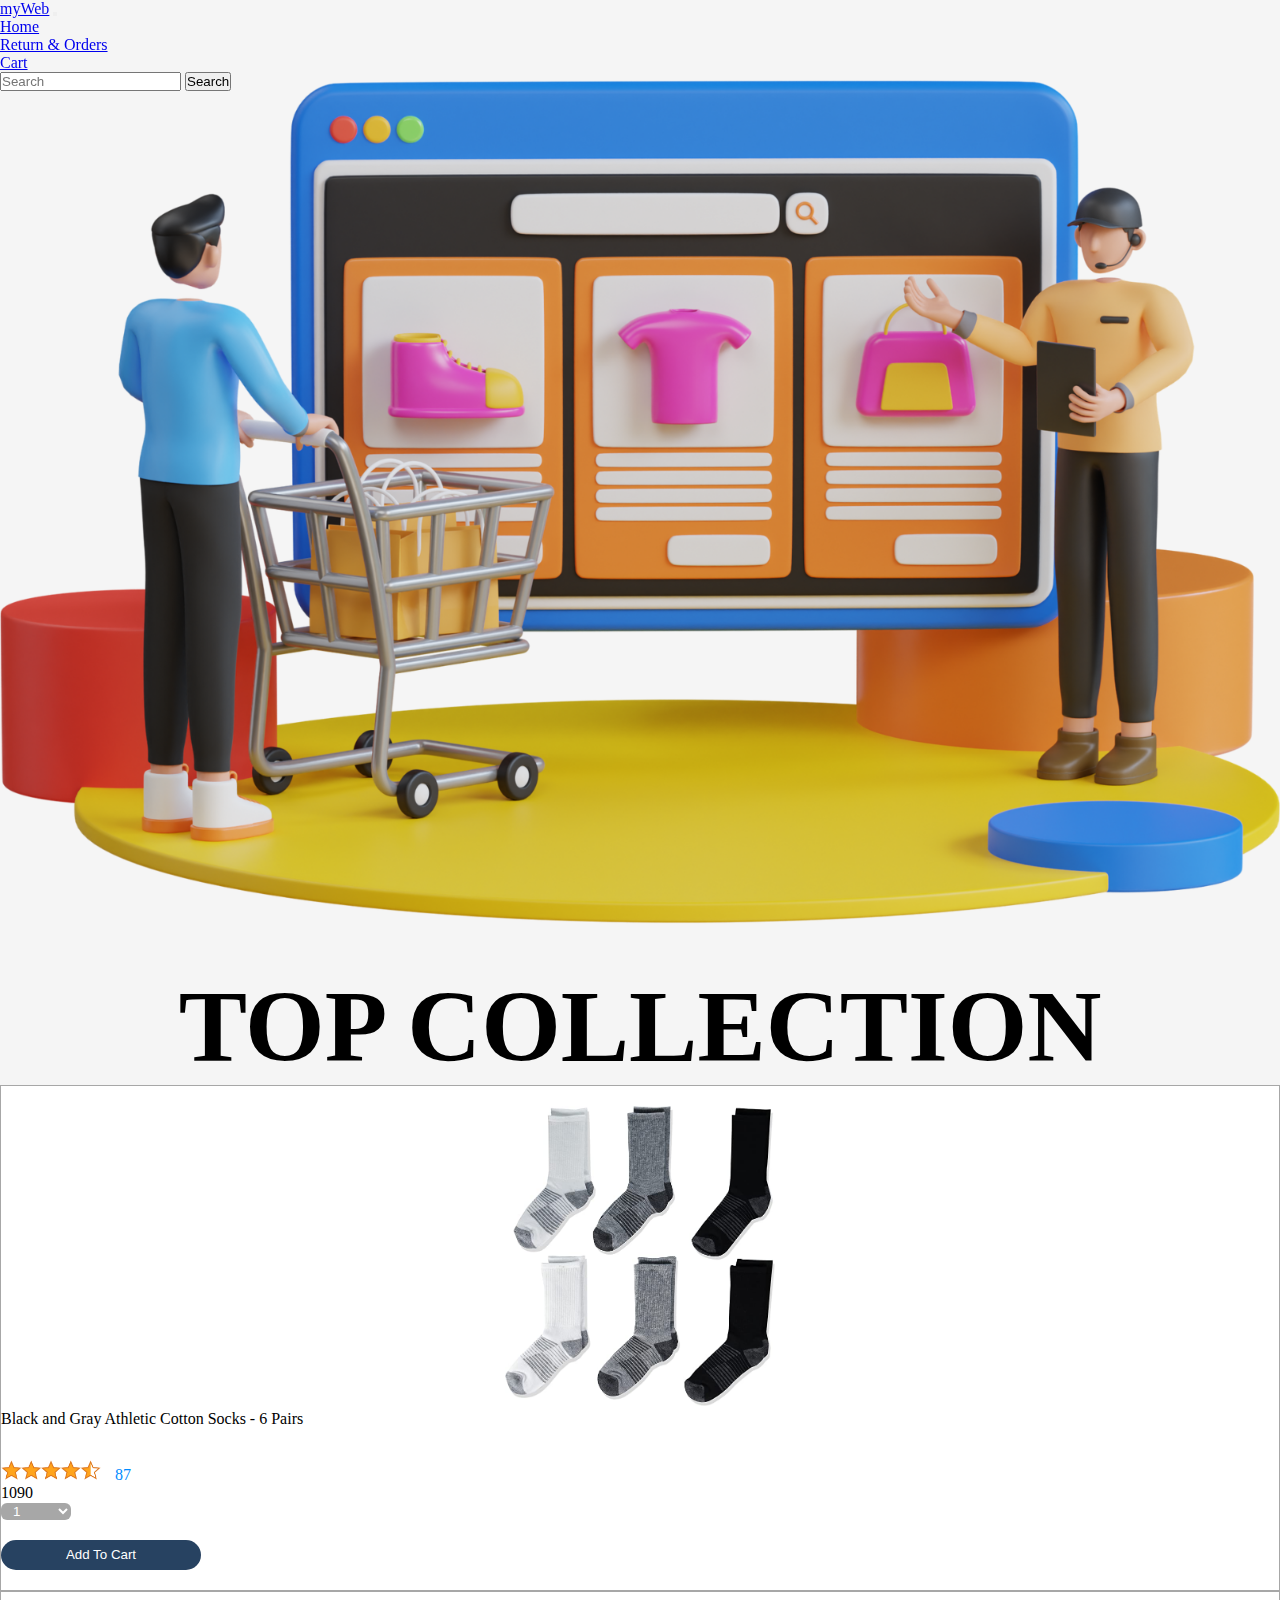
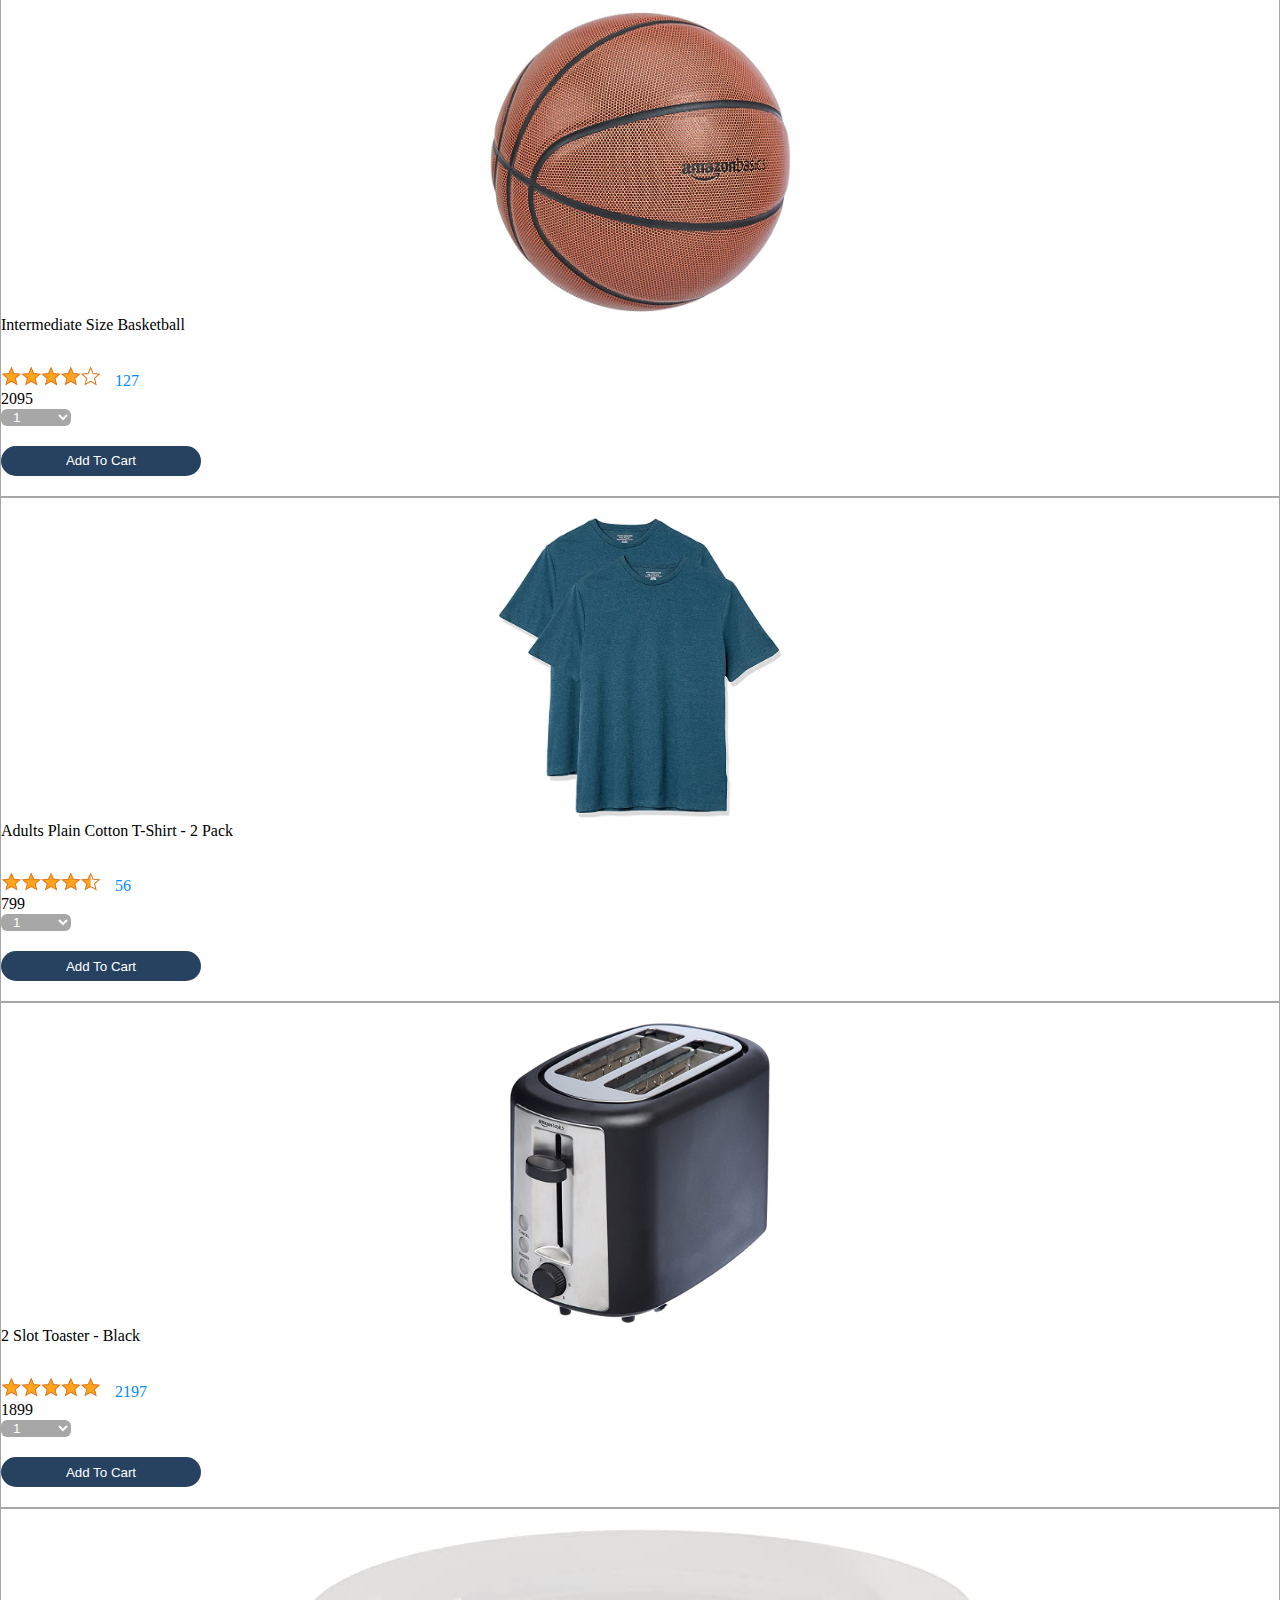
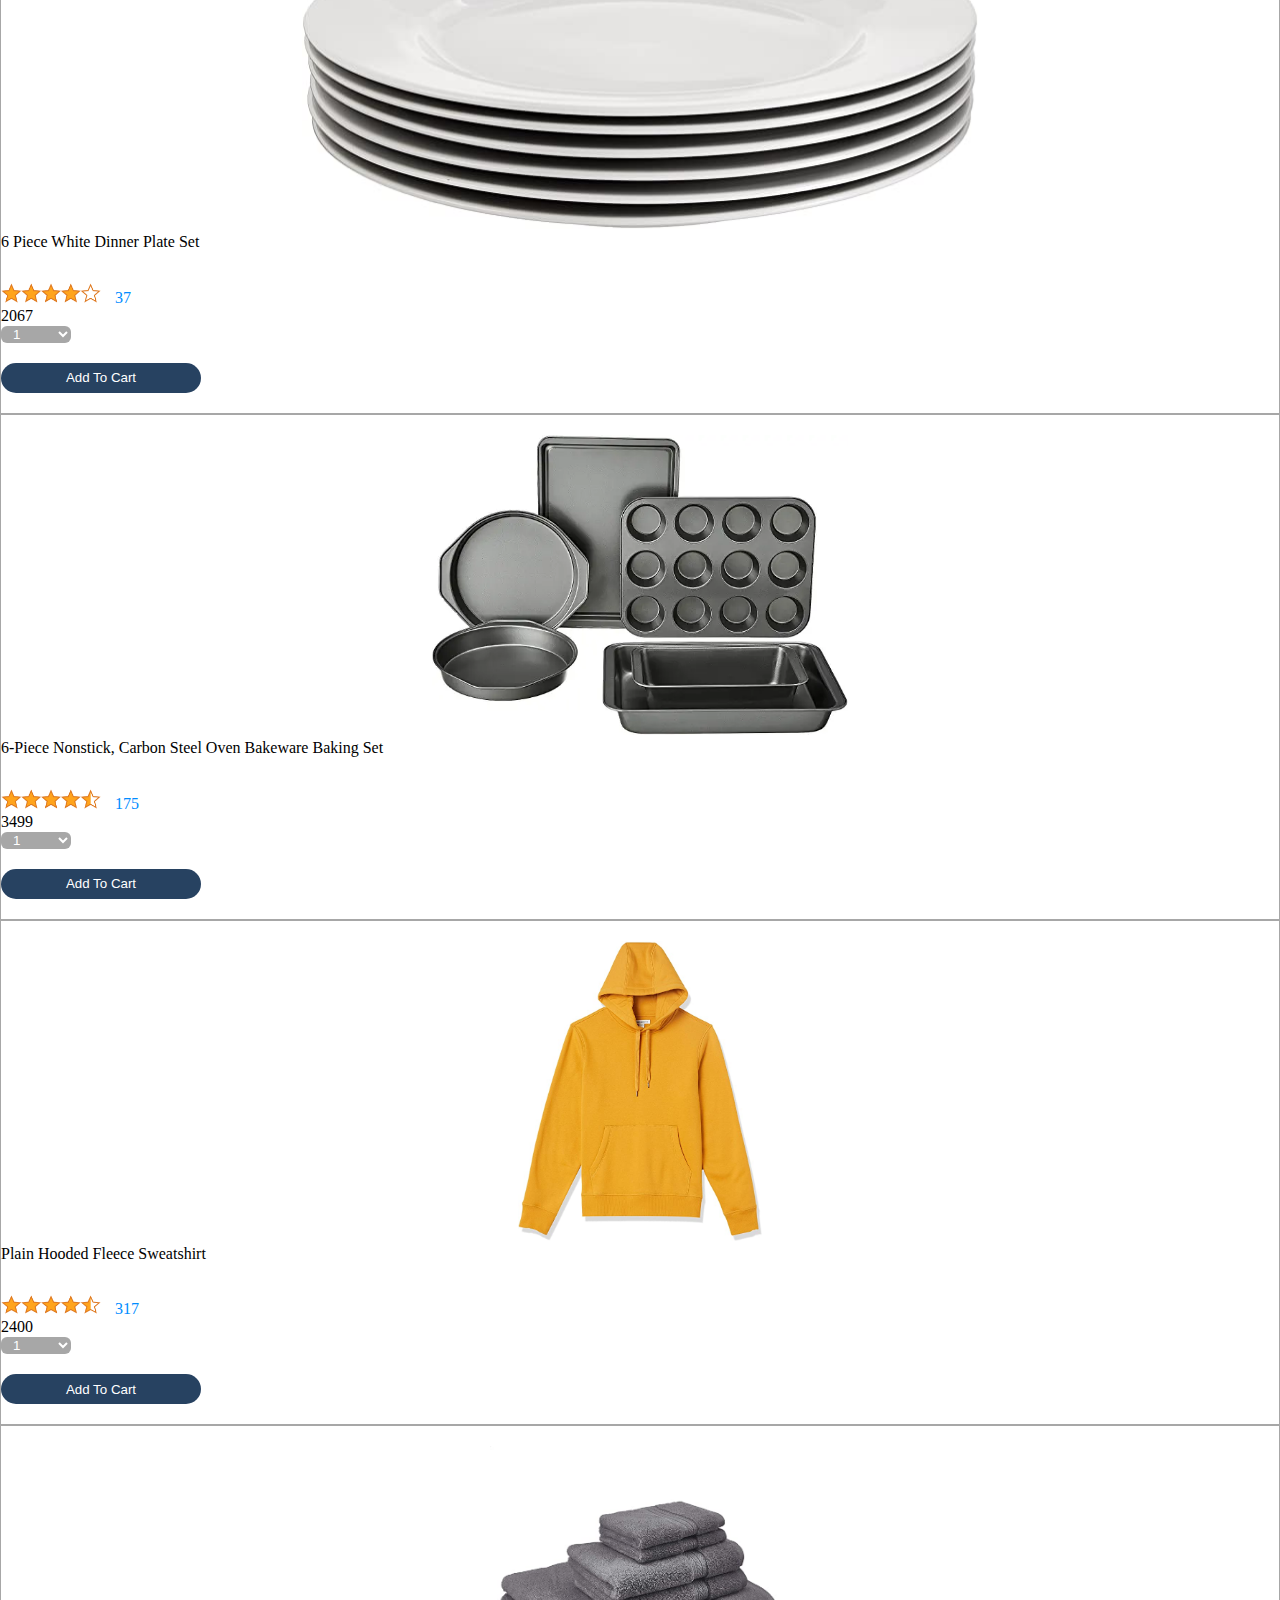
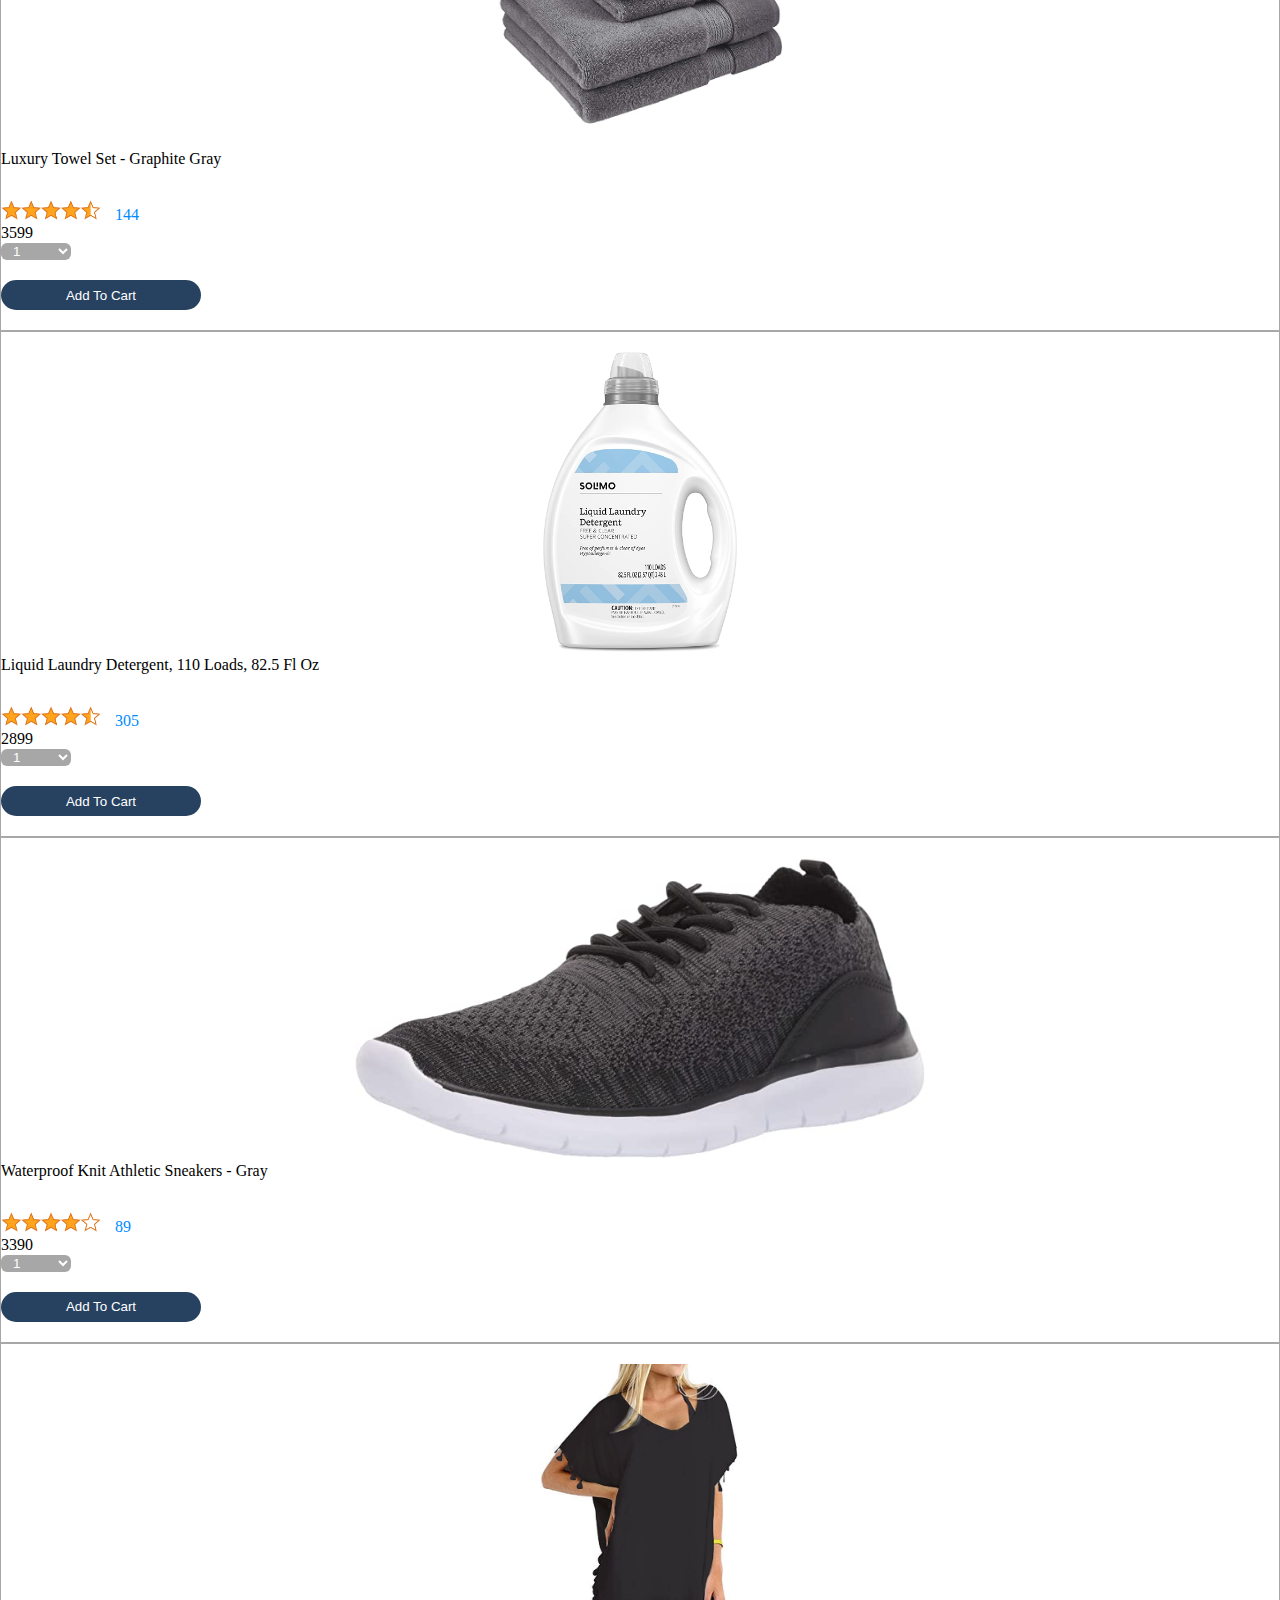
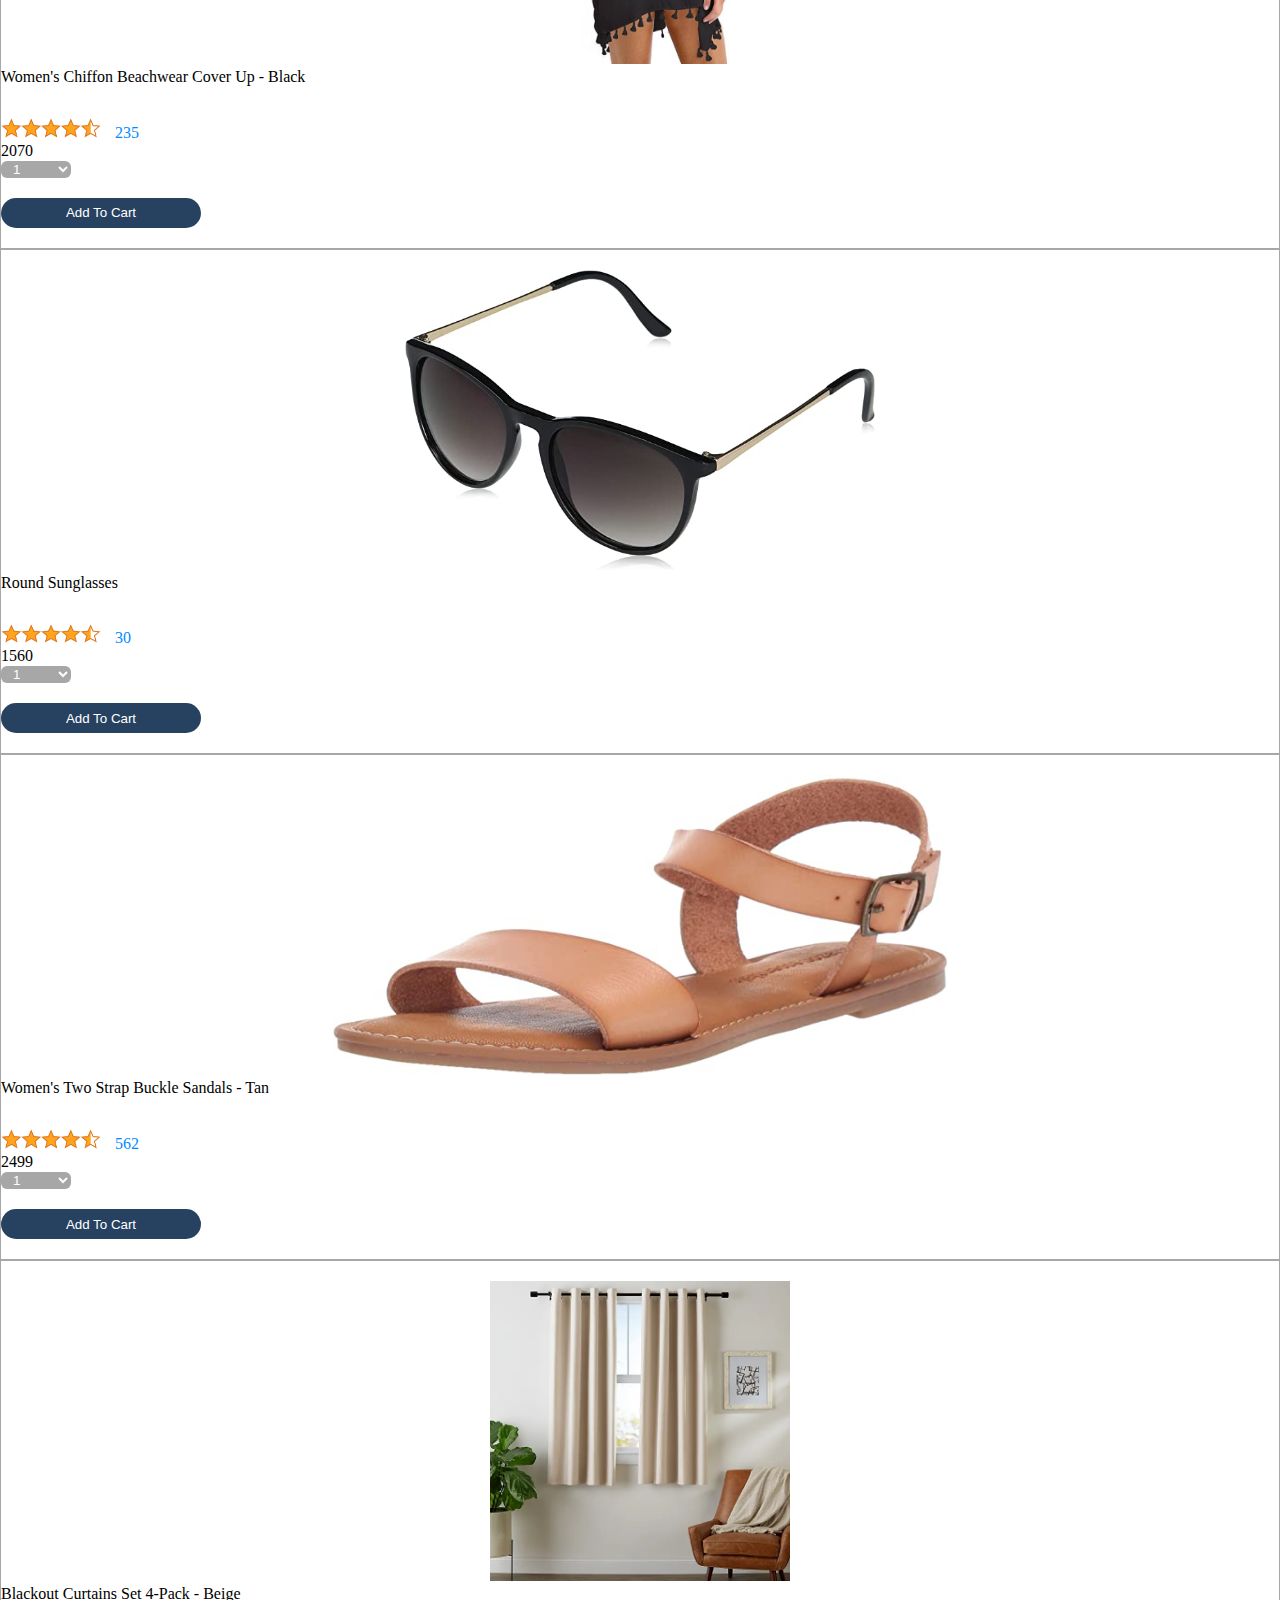
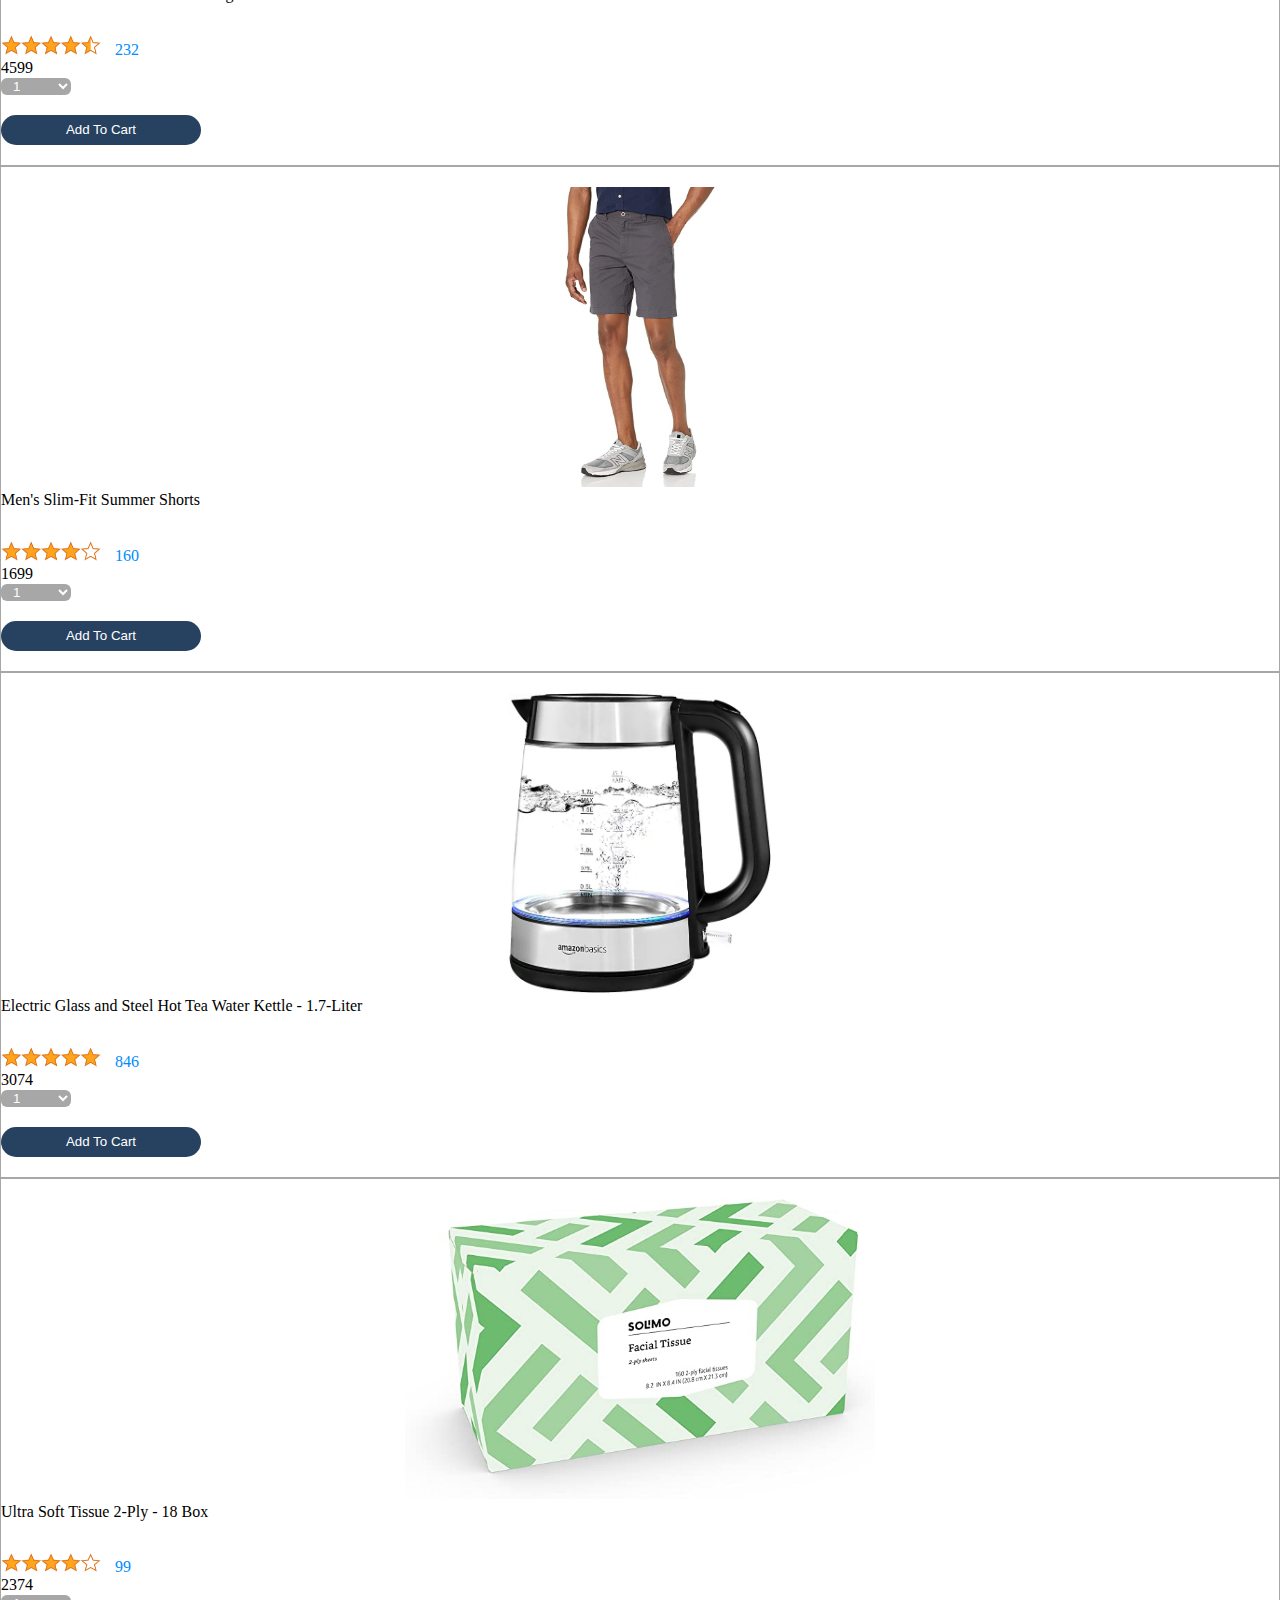
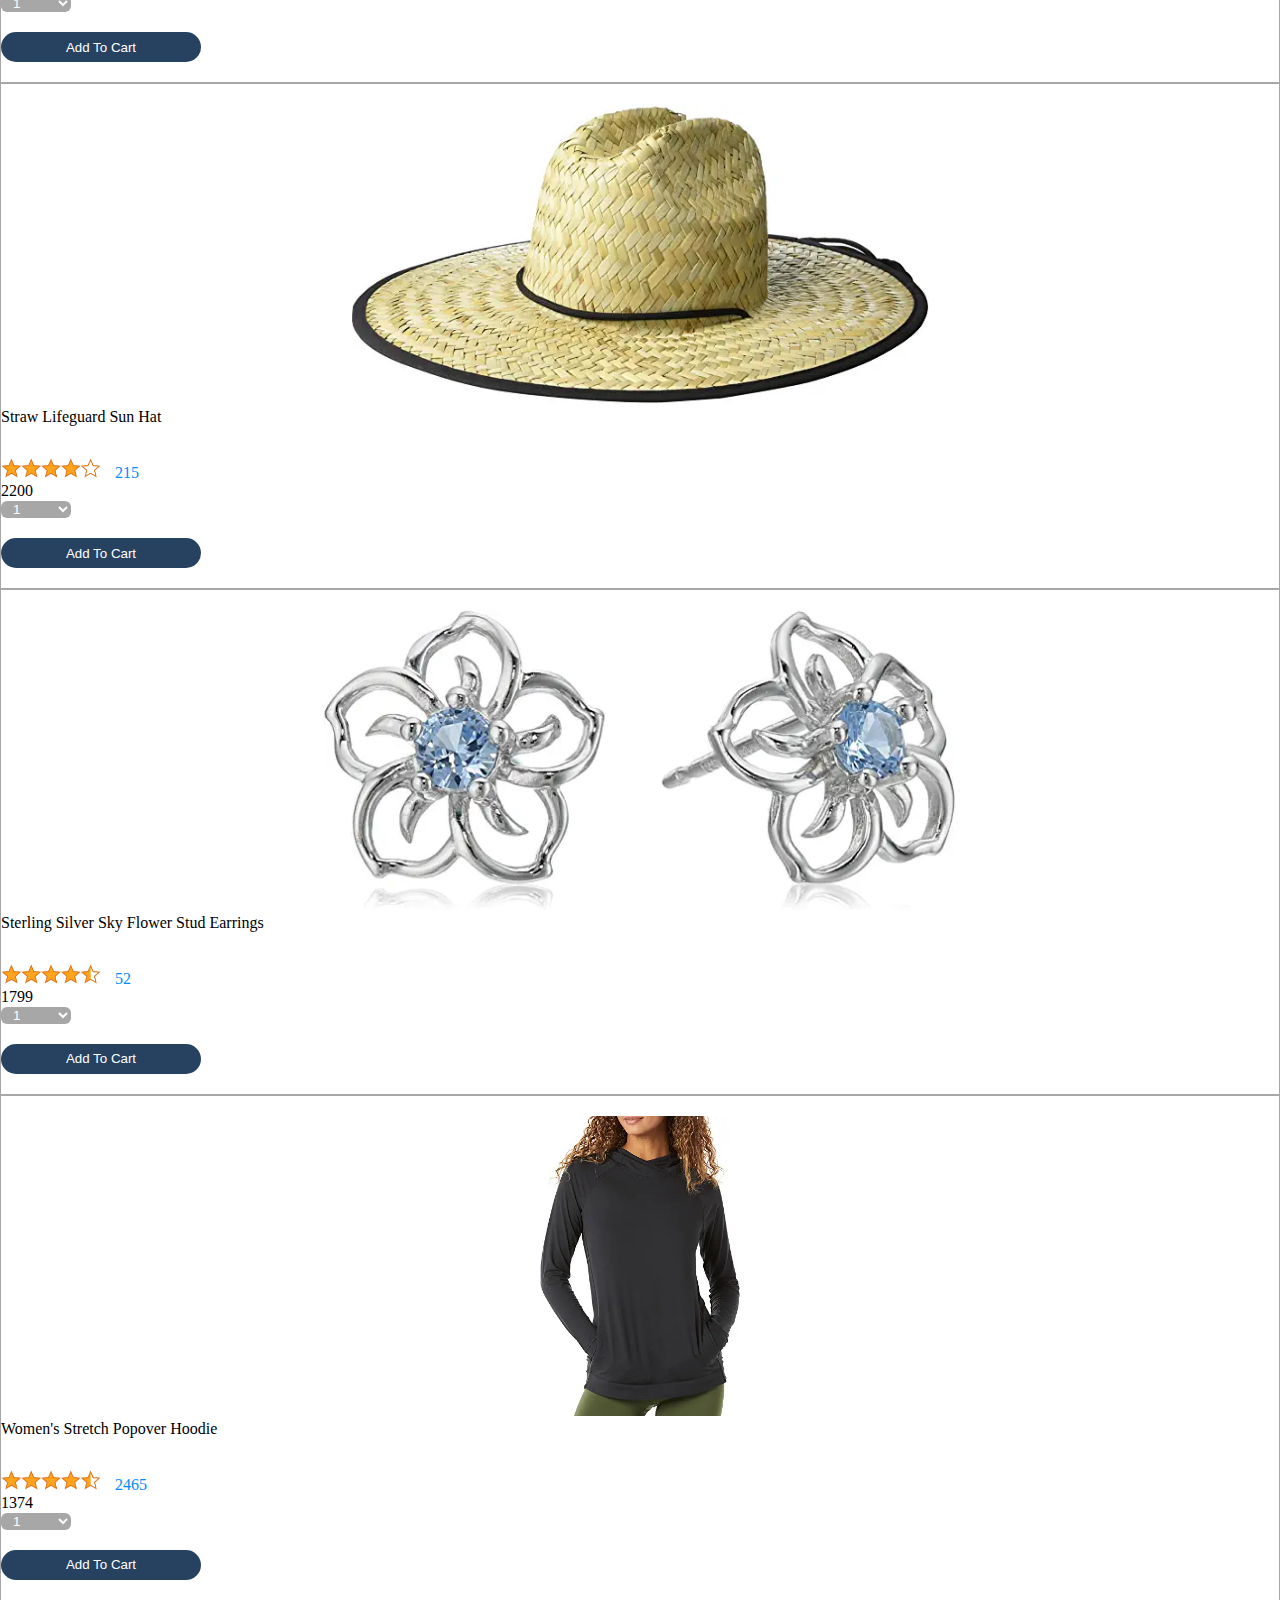
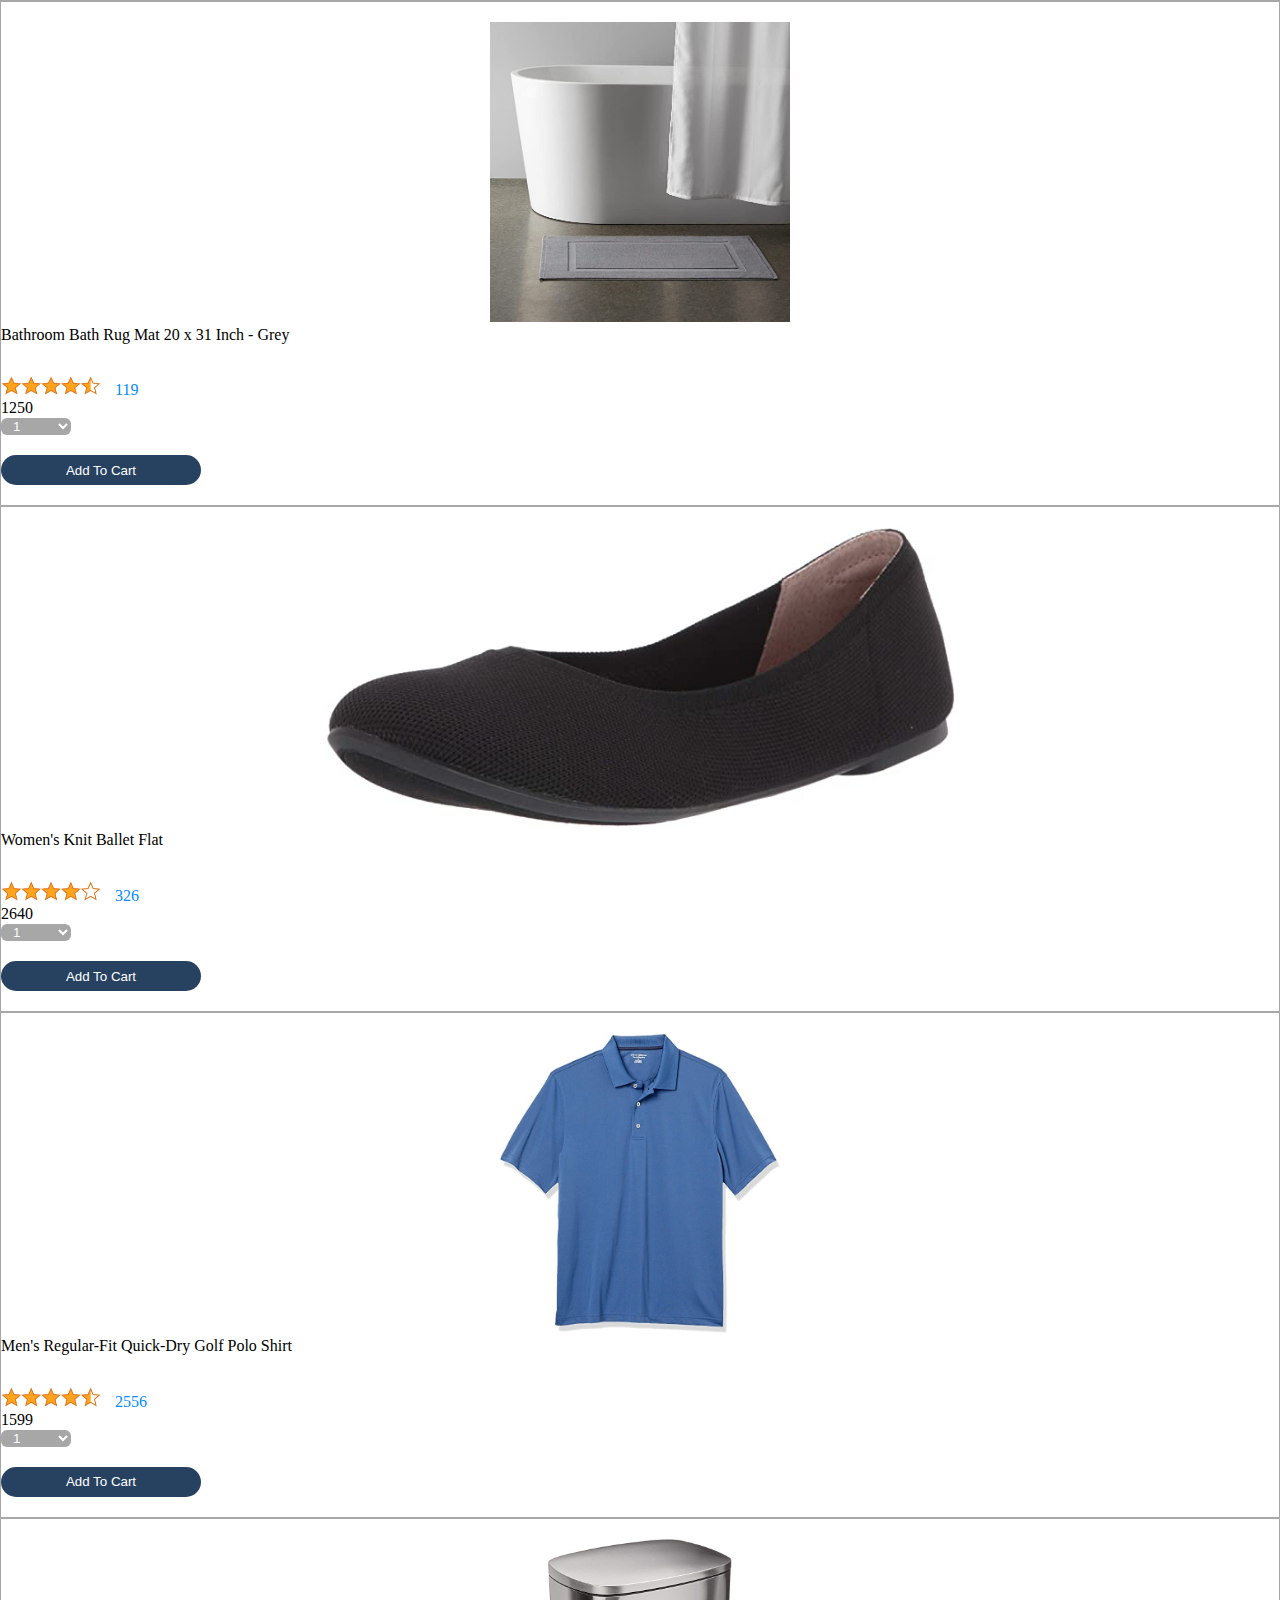
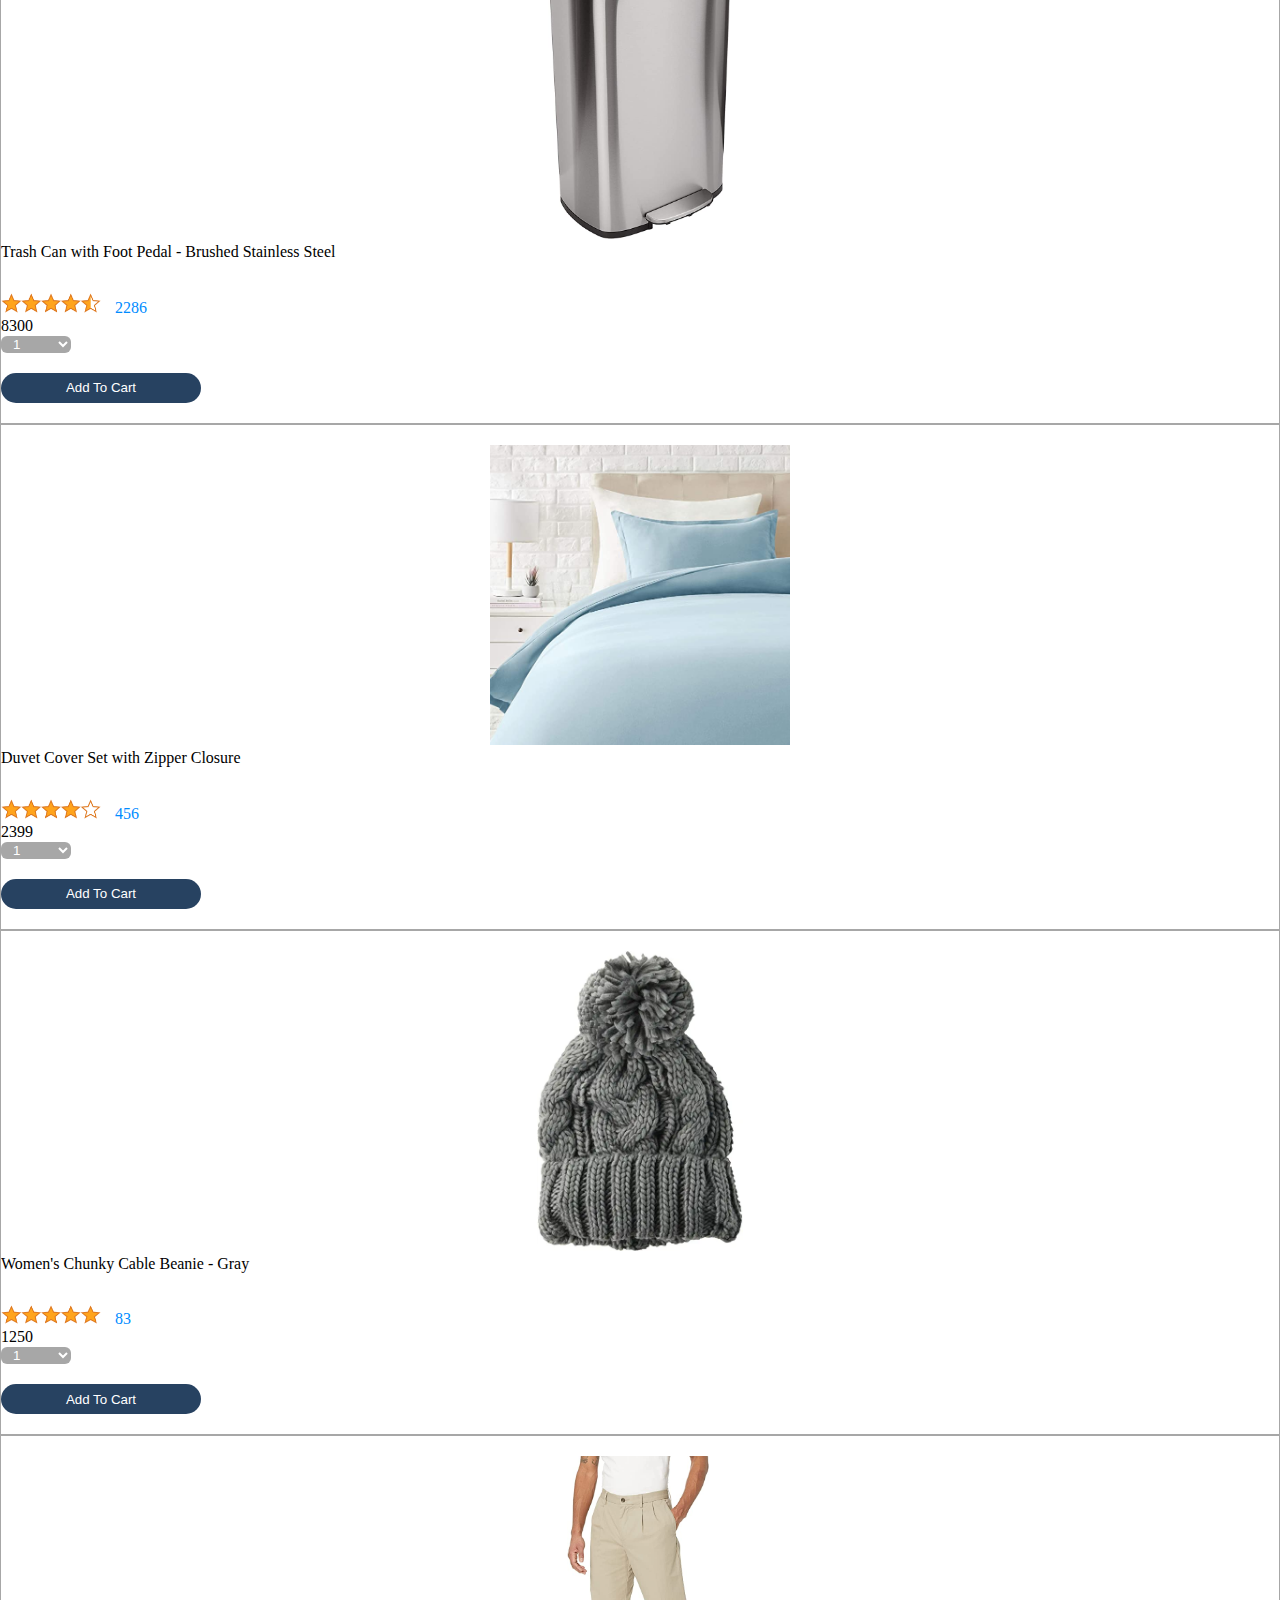
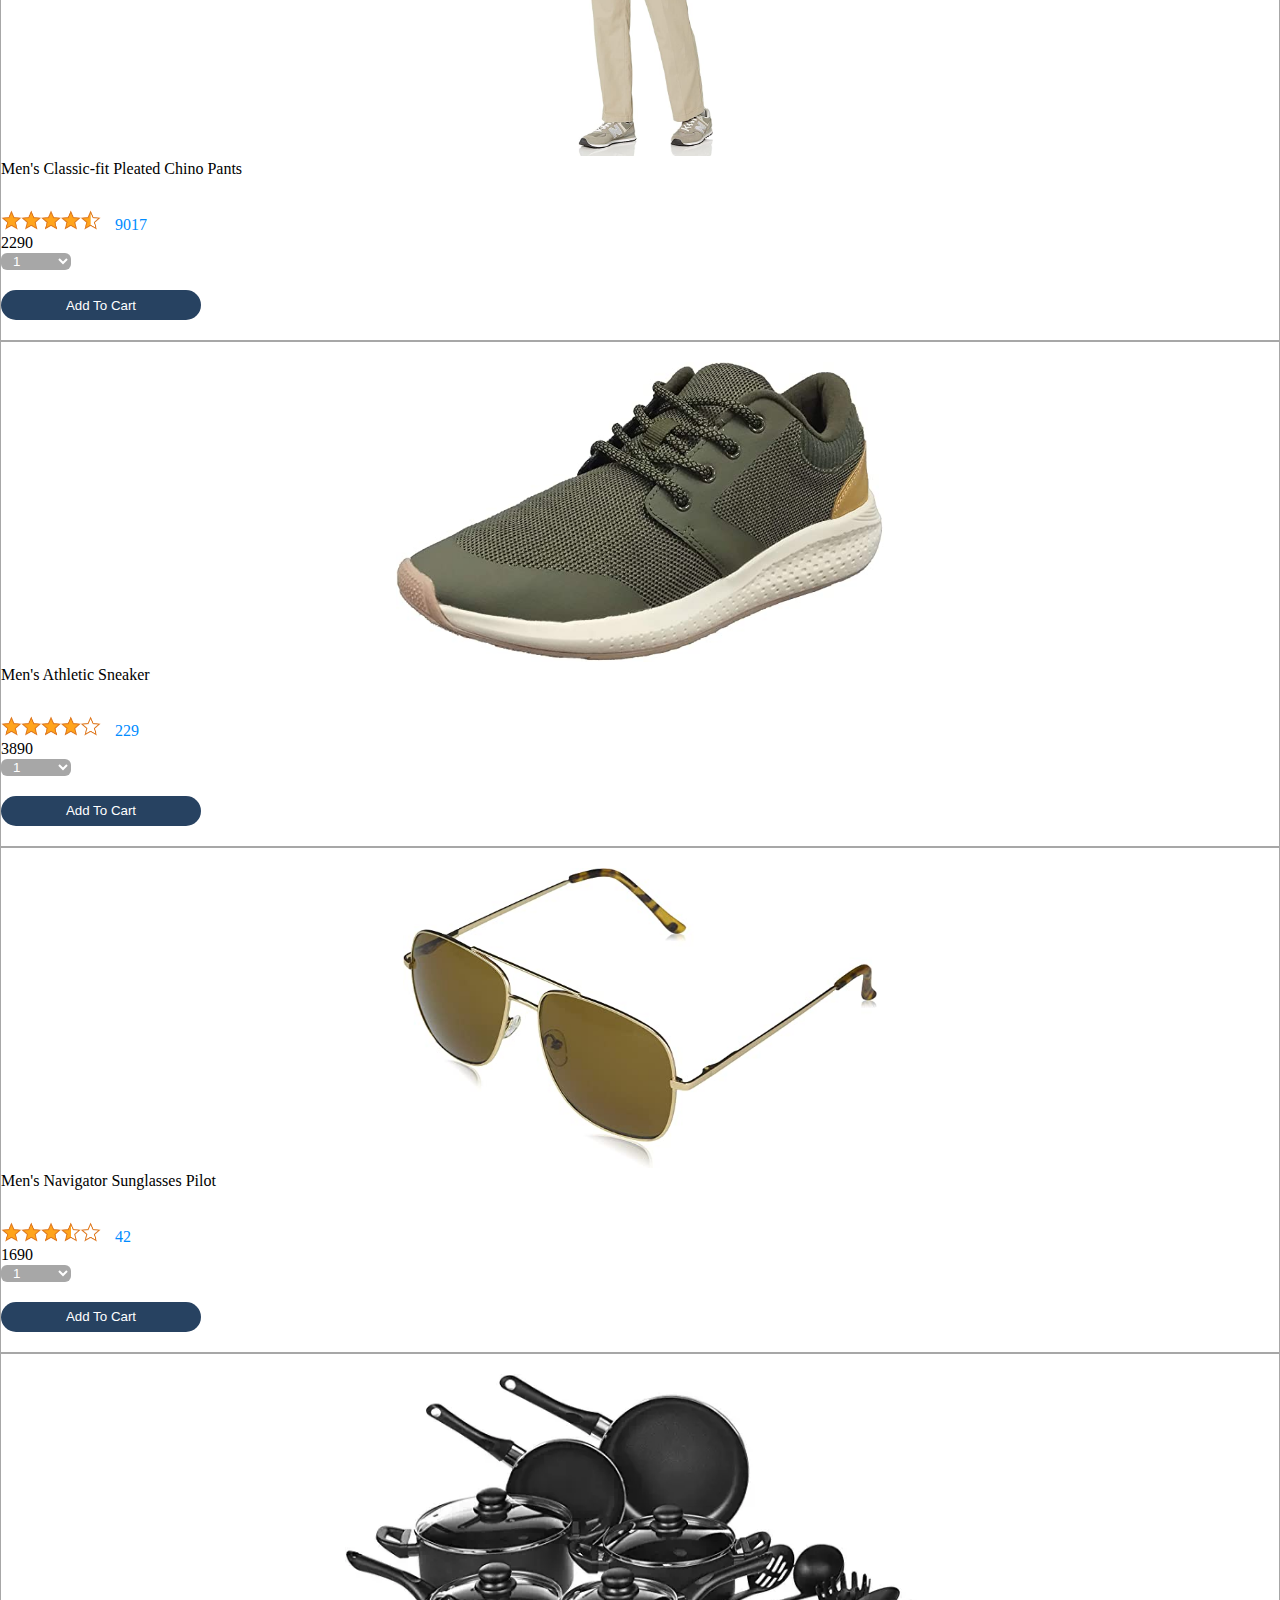
==== index.html @ 3dcbf1ad "Add the starting files" ====
<!DOCTYPE html>
<html lang="en">
  <head>
    <meta charset="UTF-8" />
    <meta name="viewport" content="width=device-width, initial-scale=1.0" />
    <title>myWeb.com</title>
    <link
      href="https://cdn.jsdelivr.net/npm/bootstrap@5.3.2/dist/css/bootstrap.min.css"
      rel="stylesheet"
      integrity="sha384-T3c6CoIi6uLrA9TneNEoa7RxnatzjcDSCmG1MXxSR1GAsXEV/Dwwykc2MPK8M2HN"
      crossorigin="anonymous"
    />
    <link rel="stylesheet" href="main/css/main.css" />
    <link rel="stylesheet" href="main/css/index.css" />
  </head>
  <body>
    <div>
      <nav class="navbar navbar-expand-lg navbar-light bg-light">
        <div class="container-fluid">
          <a class="navbar-brand" href="#">myWeb</a>
          <button
            class="navbar-toggler"
            type="button"
            data-bs-toggle="collapse"
            data-bs-target="#navbarTogglerDemo02"
            aria-controls="navbarTogglerDemo02"
            aria-expanded="false"
            aria-label="Toggle navigation"
          >
            <span class="navbar-toggler-icon"></span>
          </button>
          <div class="collapse navbar-collapse" id="navbarTogglerDemo02">
            <ul class="navbar-nav me-auto mb-2 mb-lg-0">
              <li class="nav-item">
                <a class="nav-link active" aria-current="page" href="#">Home</a>
              </li>
              <li class="nav-item">
                <a class="nav-link" href="#">Return & Orders</a>
              </li>
              <li class="nav-item">
                <a class="nav-link" href="#">Cart</a>
              </li>
            </ul>
            <form class="d-flex">
              <input
                class="form-control me-2"
                type="search"
                placeholder="Search"
                aria-label="Search"
              />
              <button class="btn btn-outline-success" type="submit">
                Search
              </button>
            </form>
          </div>
        </div>
      </nav>
      <main>
        <div class="container banner-img">
          <img src="/images/banner.png" width="100%" style="margin-top: 70px" />
        </div>
        <div class="container top-collection">
          <h1 class="top-collection-title">TOP COLLECTION</h1>
        </div>
        <div class="container-fluid products-main-container">
          <div class="row d-flex justify-content-center js-product-row">
            <!-- product-container -->
          </div>
        </div>
      </main>
    </div>
    <script
      src="https://cdn.jsdelivr.net/npm/bootstrap@5.3.2/dist/js/bootstrap.bundle.min.js"
      integrity="sha384-C6RzsynM9kWDrMNeT87bh95OGNyZPhcTNXj1NW7RuBCsyN/o0jlpcV8Qyq46cDfL"
      crossorigin="anonymous"
    ></script>
    <script type="module" src="main/javascript/index.js"></script>
  </body>
</html>
---- main/css/main.css ----
* {
  padding: 0;
  margin: 0;
  box-sizing: border-box;
}
body {
  background-color: whitesmoke;
  color: black;
}
.top-collection-title {
  margin-top: 30px;
  text-align: center;
  font-size: 8vw;
  text-wrap: nowrap;
}
.navbar {
  width: 100%;
  position: fixed;
}
---- main/css/index.css ----
.products-main-container {
  background-color: white;
  color: black;
}
.product-container {
  padding-top: 20px;
  border: solid;
  border-width: 1px;
  border-color: rgb(167, 167, 167);
}
.product-img {
  text-align: center;
}
.product-img img {
  width: 90%;
  height: 300px;
  object-fit: contain;
  border-radius: 5px;
}
.product-description {
  height: 50px;
}
.product-description p {
  width: auto;
  display: -webkit-box;
  -webkit-line-clamp: 2;
  -webkit-box-orient: vertical;
  overflow: hidden;
}
.product-rating-stars,
.product-rating p {
  display: inline-block;
}
.product-rating p {
  cursor: pointer;
  color: rgb(0, 140, 255);
  margin-left: 10px;
}
.product-rating p:hover {
  text-decoration: underline;
  color: brown;
}
.product-rating img {
  width: 100px;
}
.product-input select {
  border: none;
  width: 70px;
  border-radius: 6px;
  padding: 0 8px;
  margin-bottom: 20px;
  background-color: rgb(167, 167, 167);
  color: white;
  outline: none;
}
.add-to-cart-btn button {
  width: 200px;
  border: none;
  height: 30px;
  border-radius: 15px;
  background-color: rgba(0, 32, 68, 0.849);
  margin-bottom: 20px;
  color: white;
}
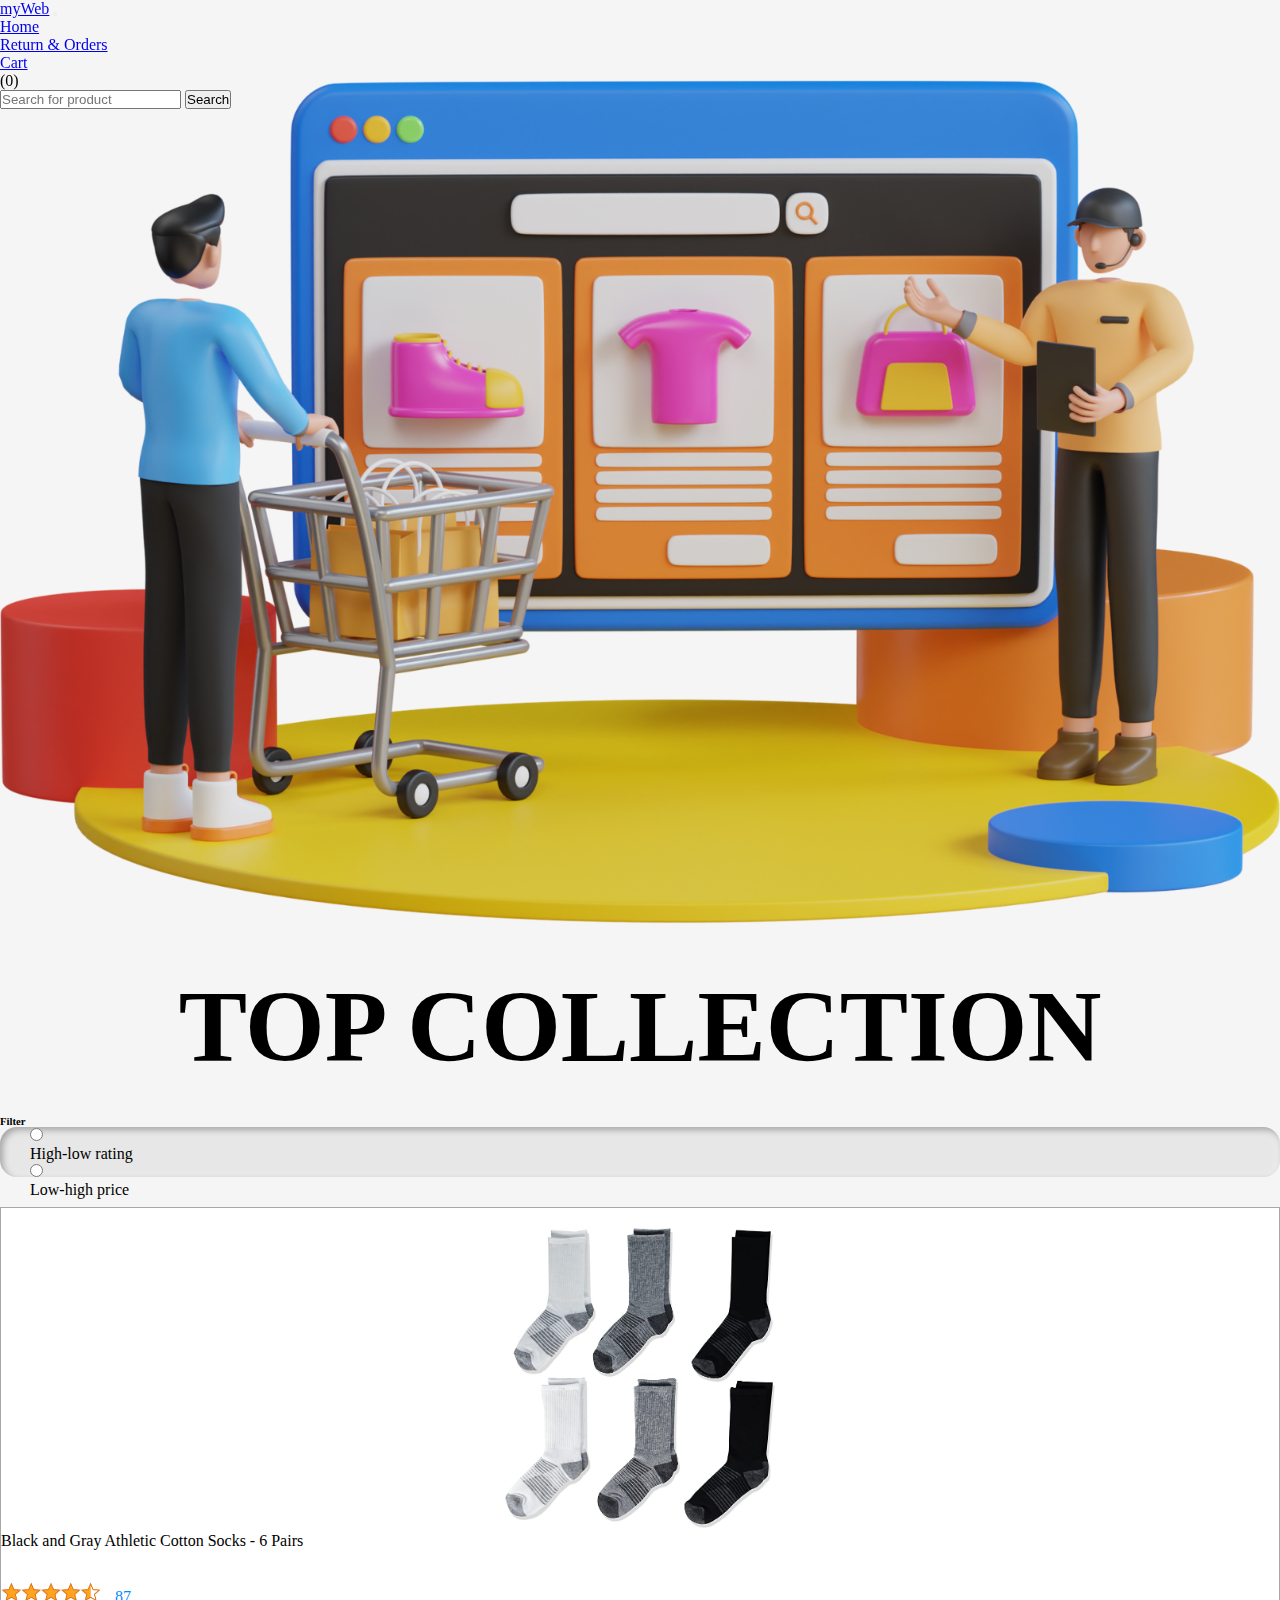
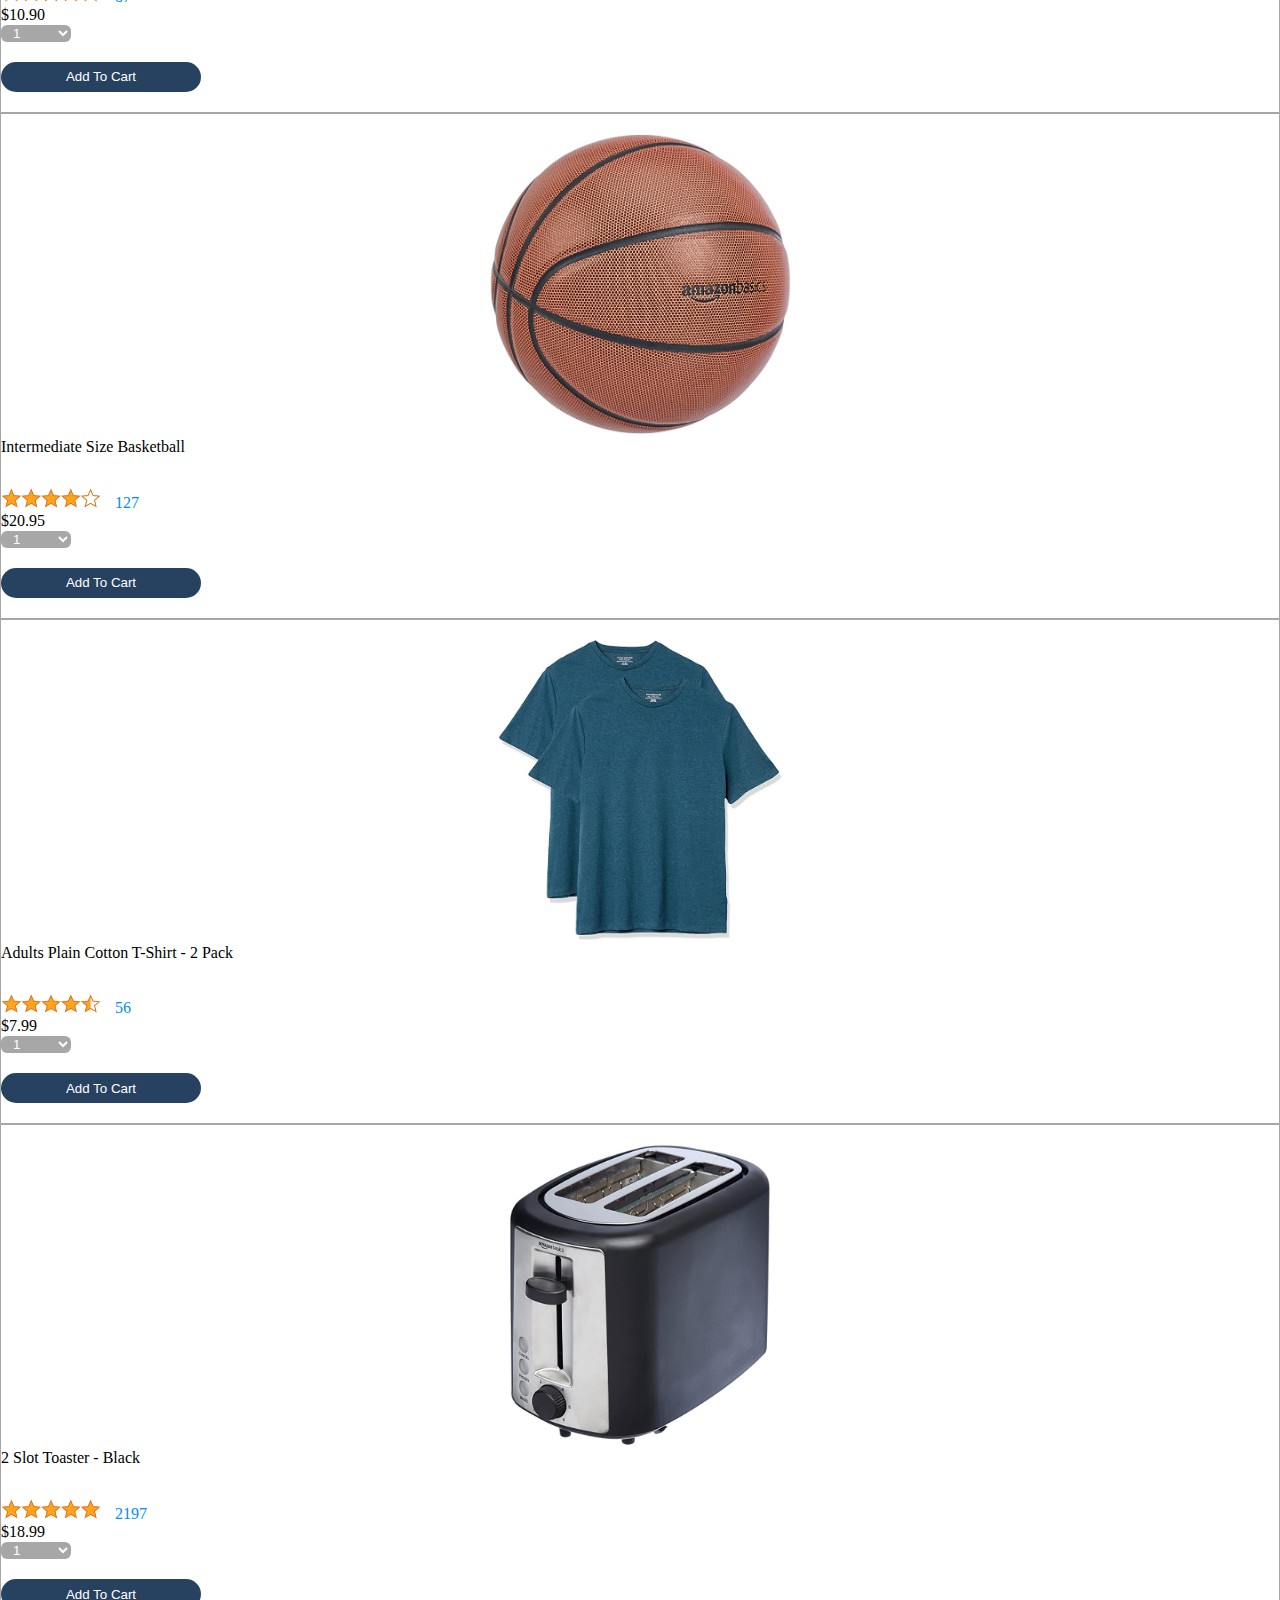
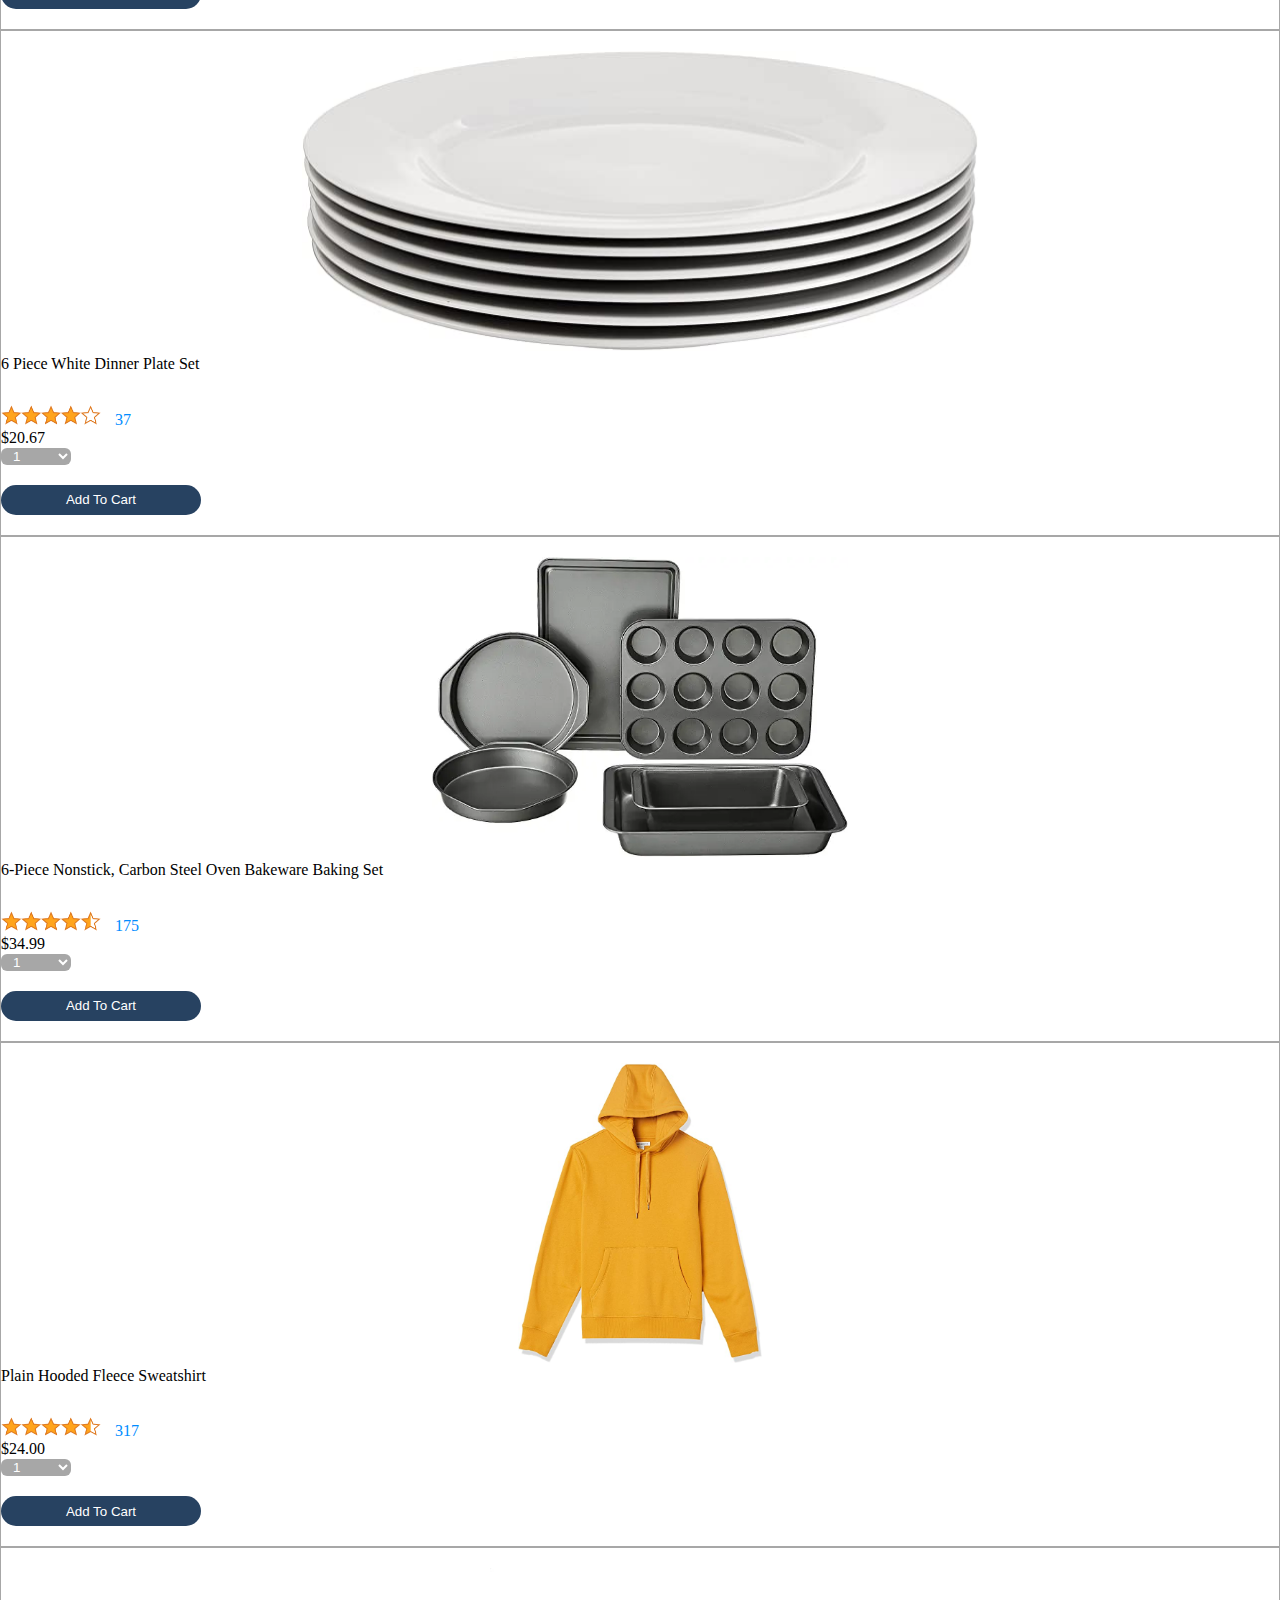
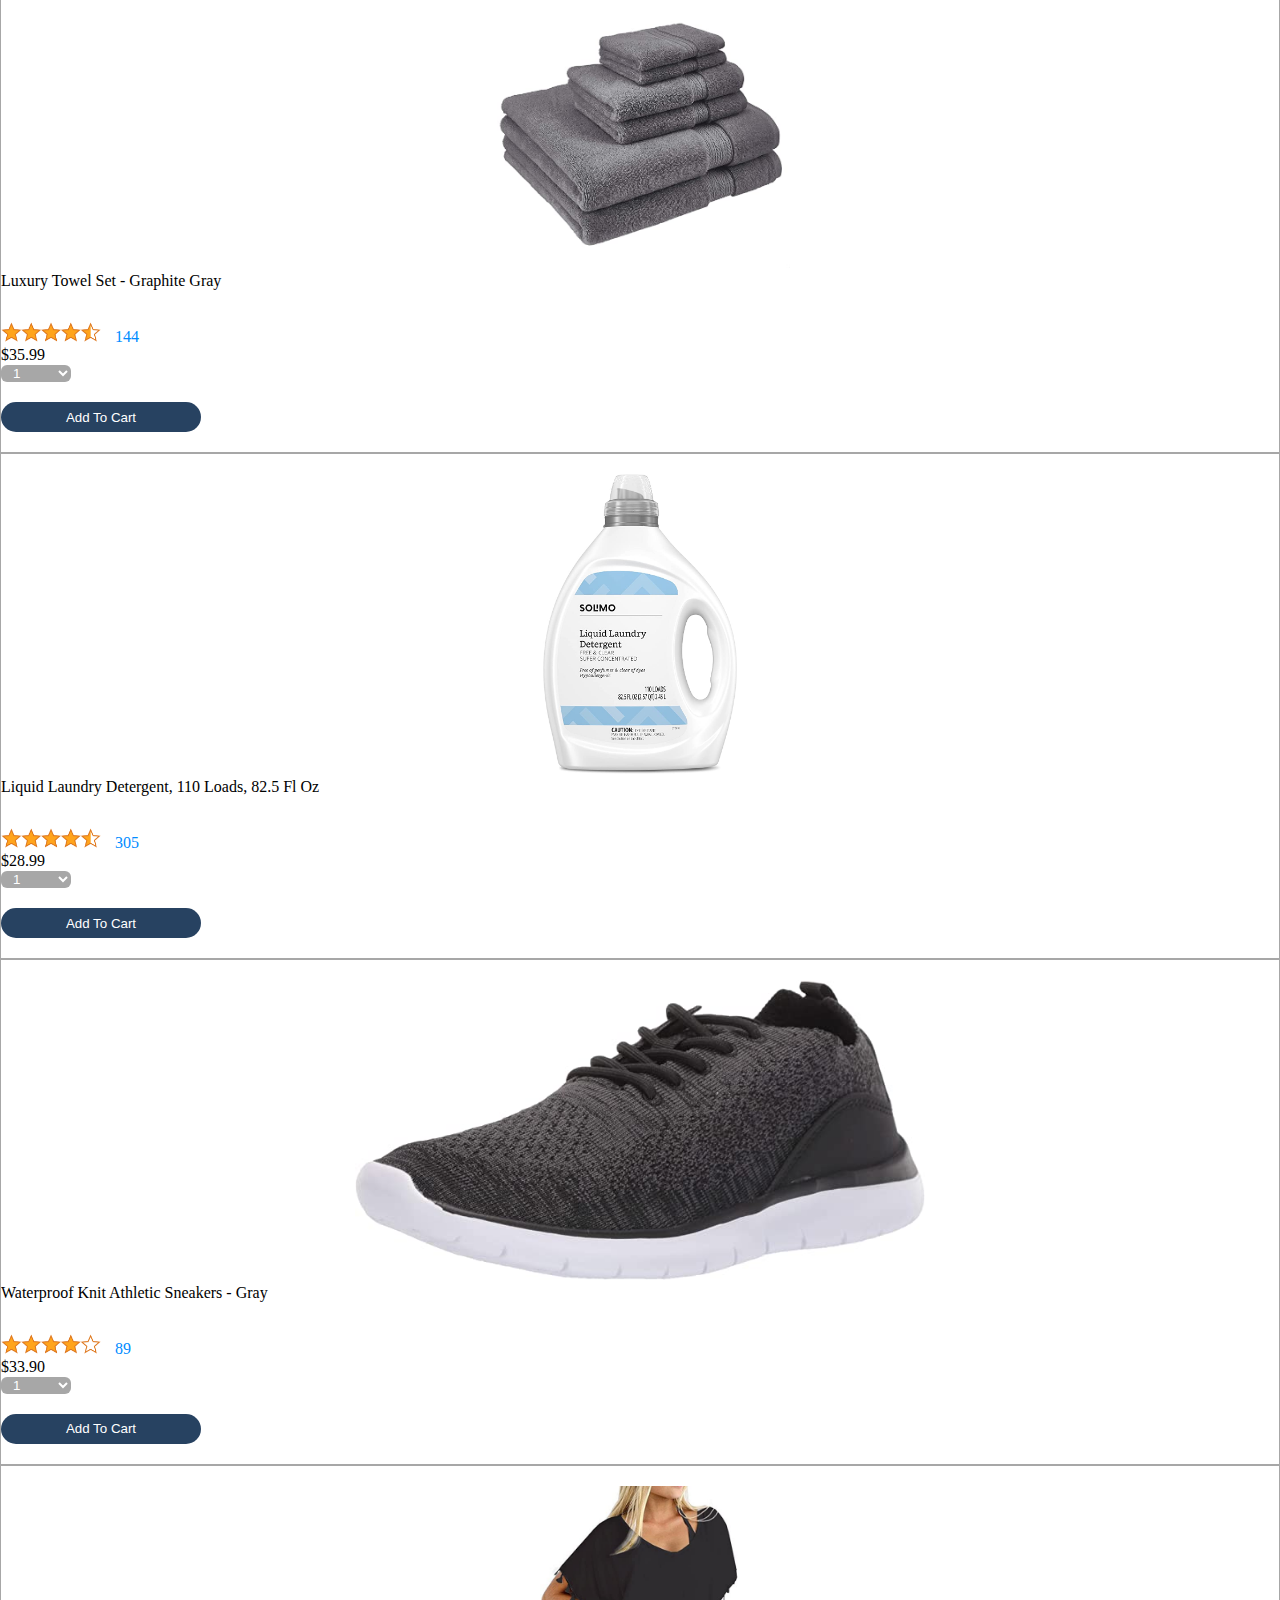
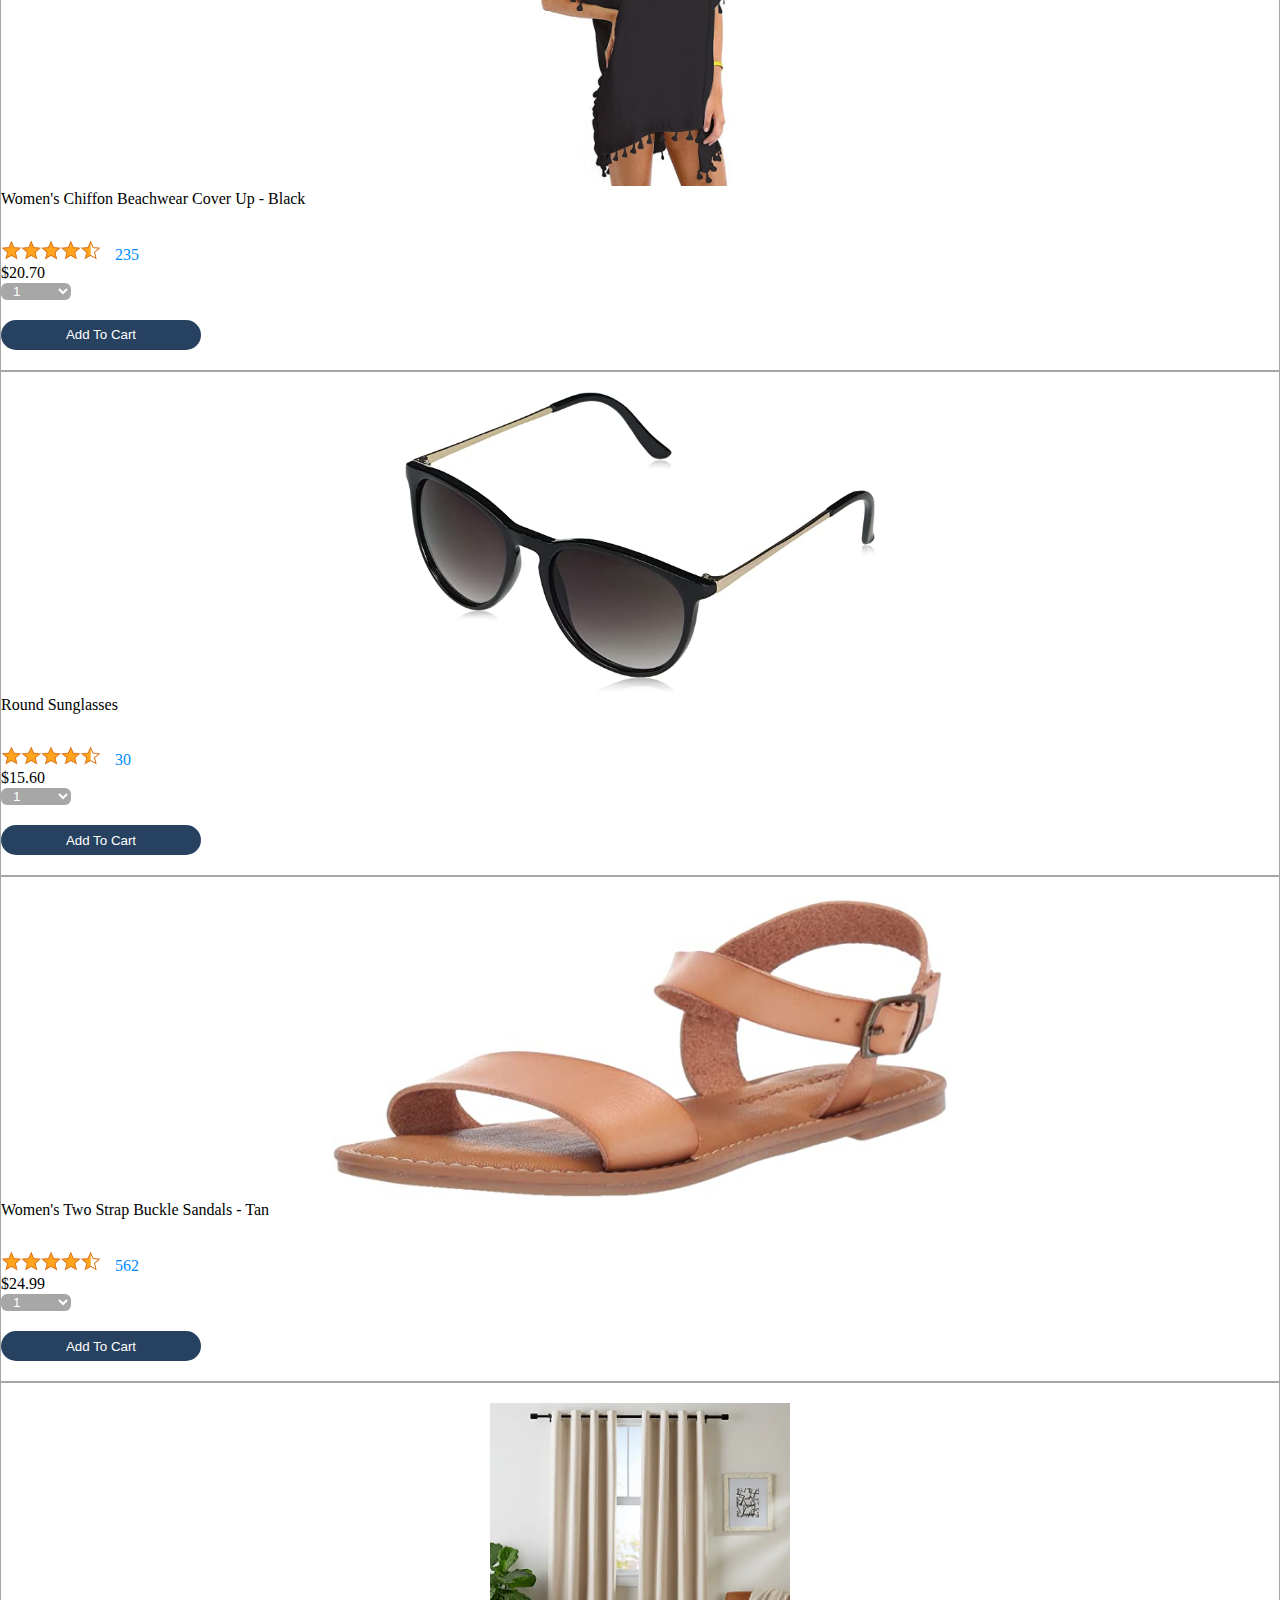
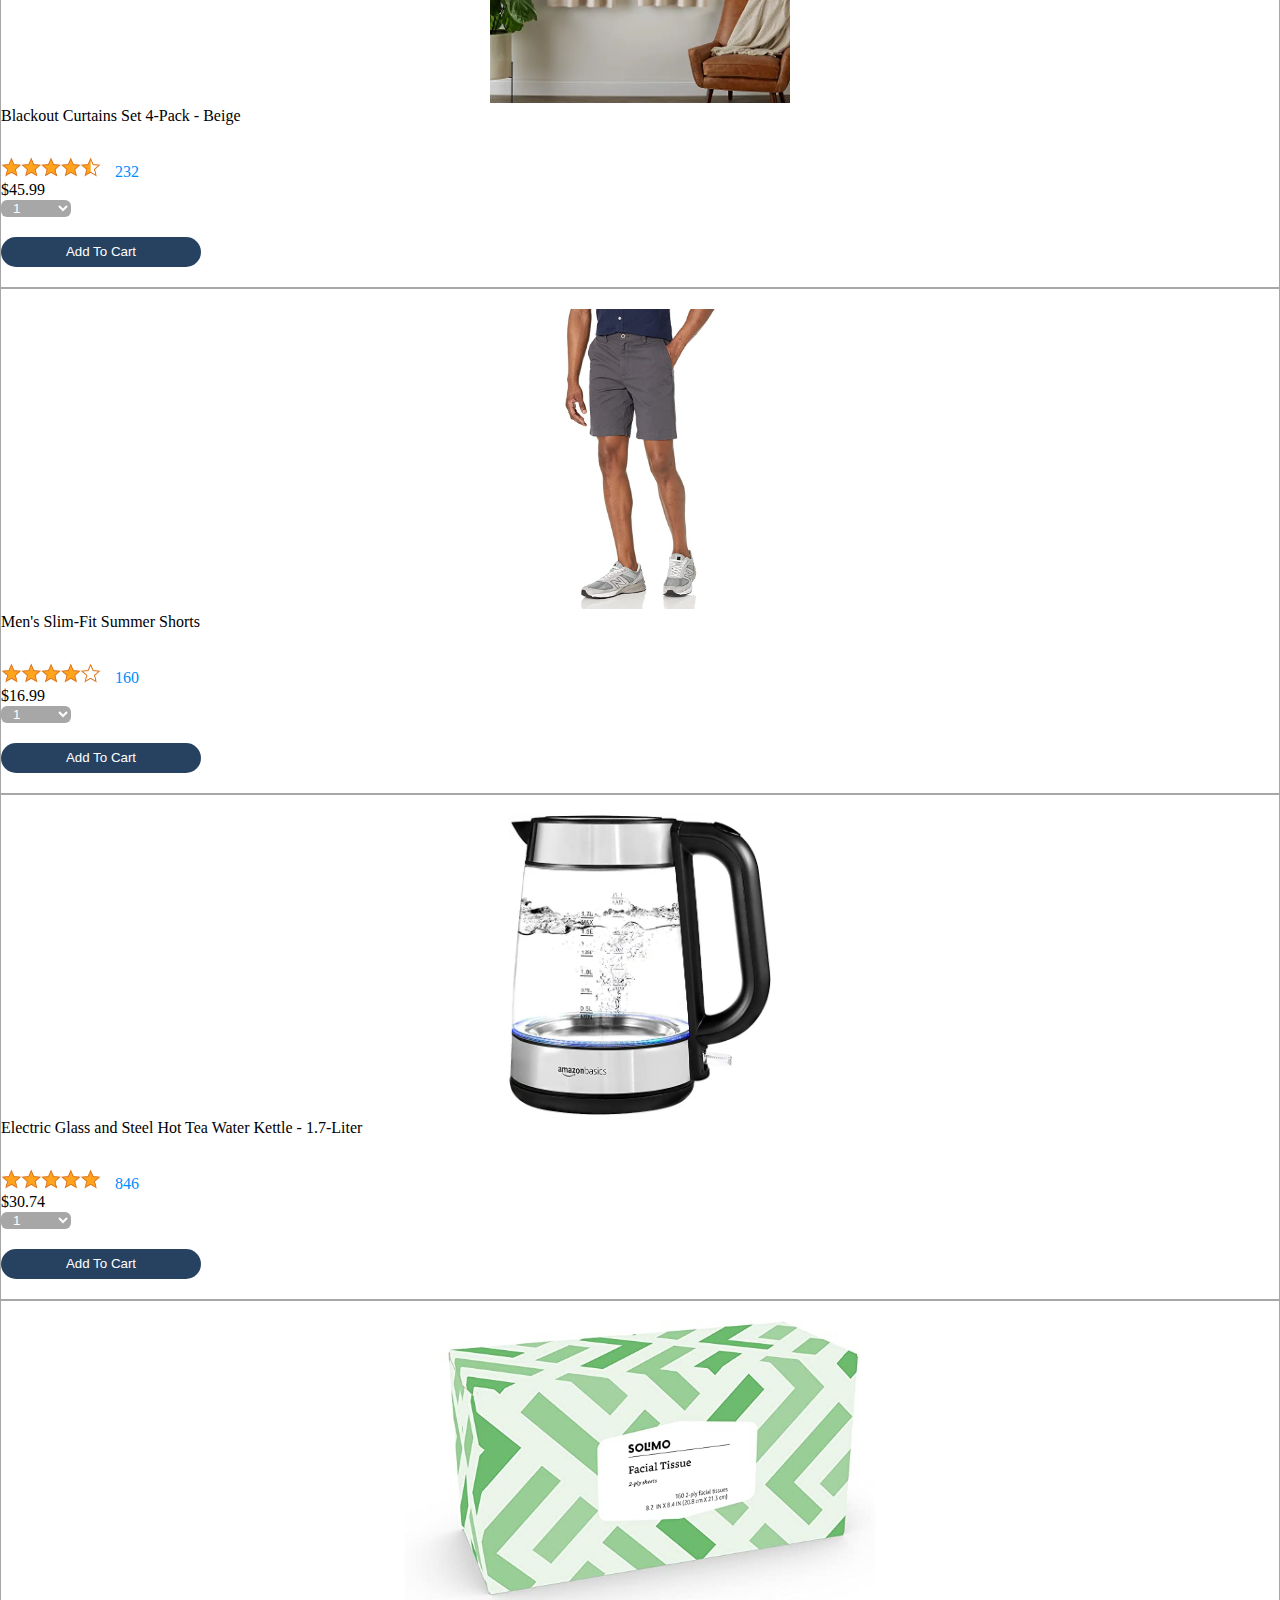
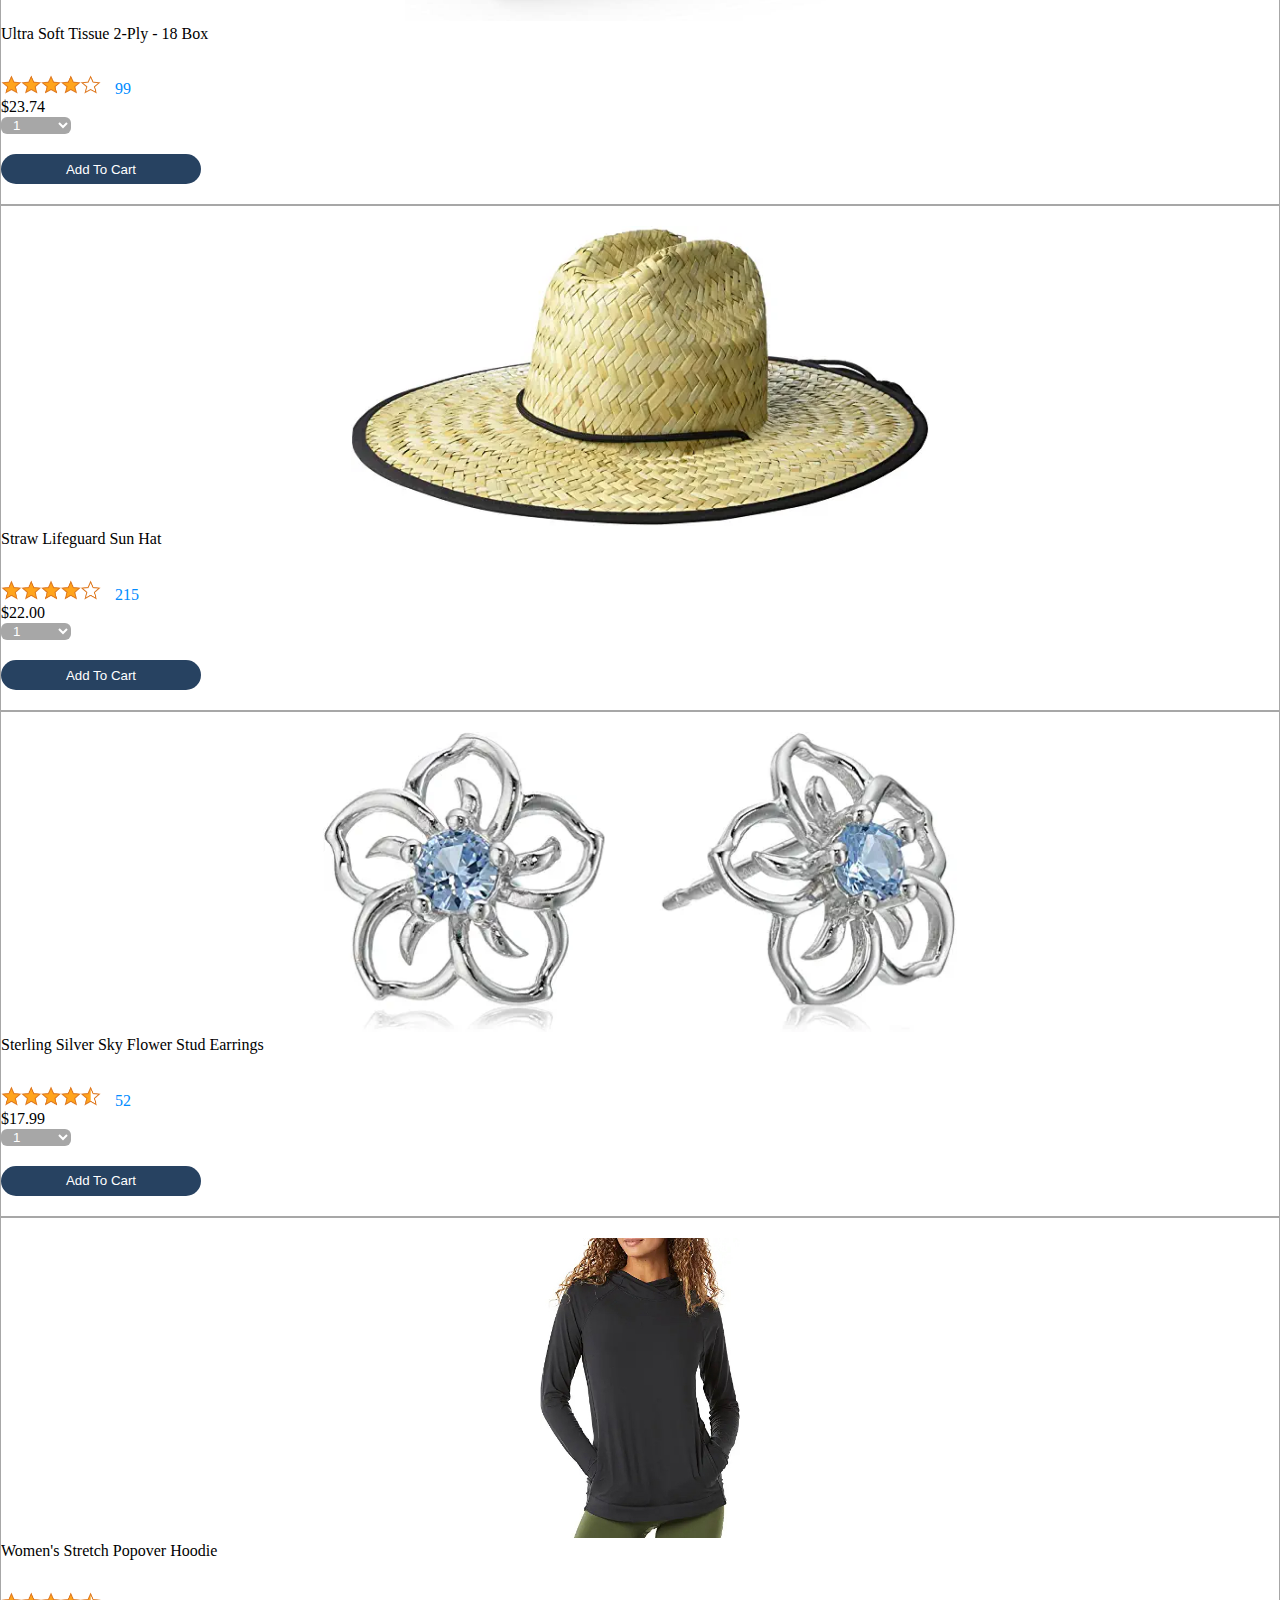
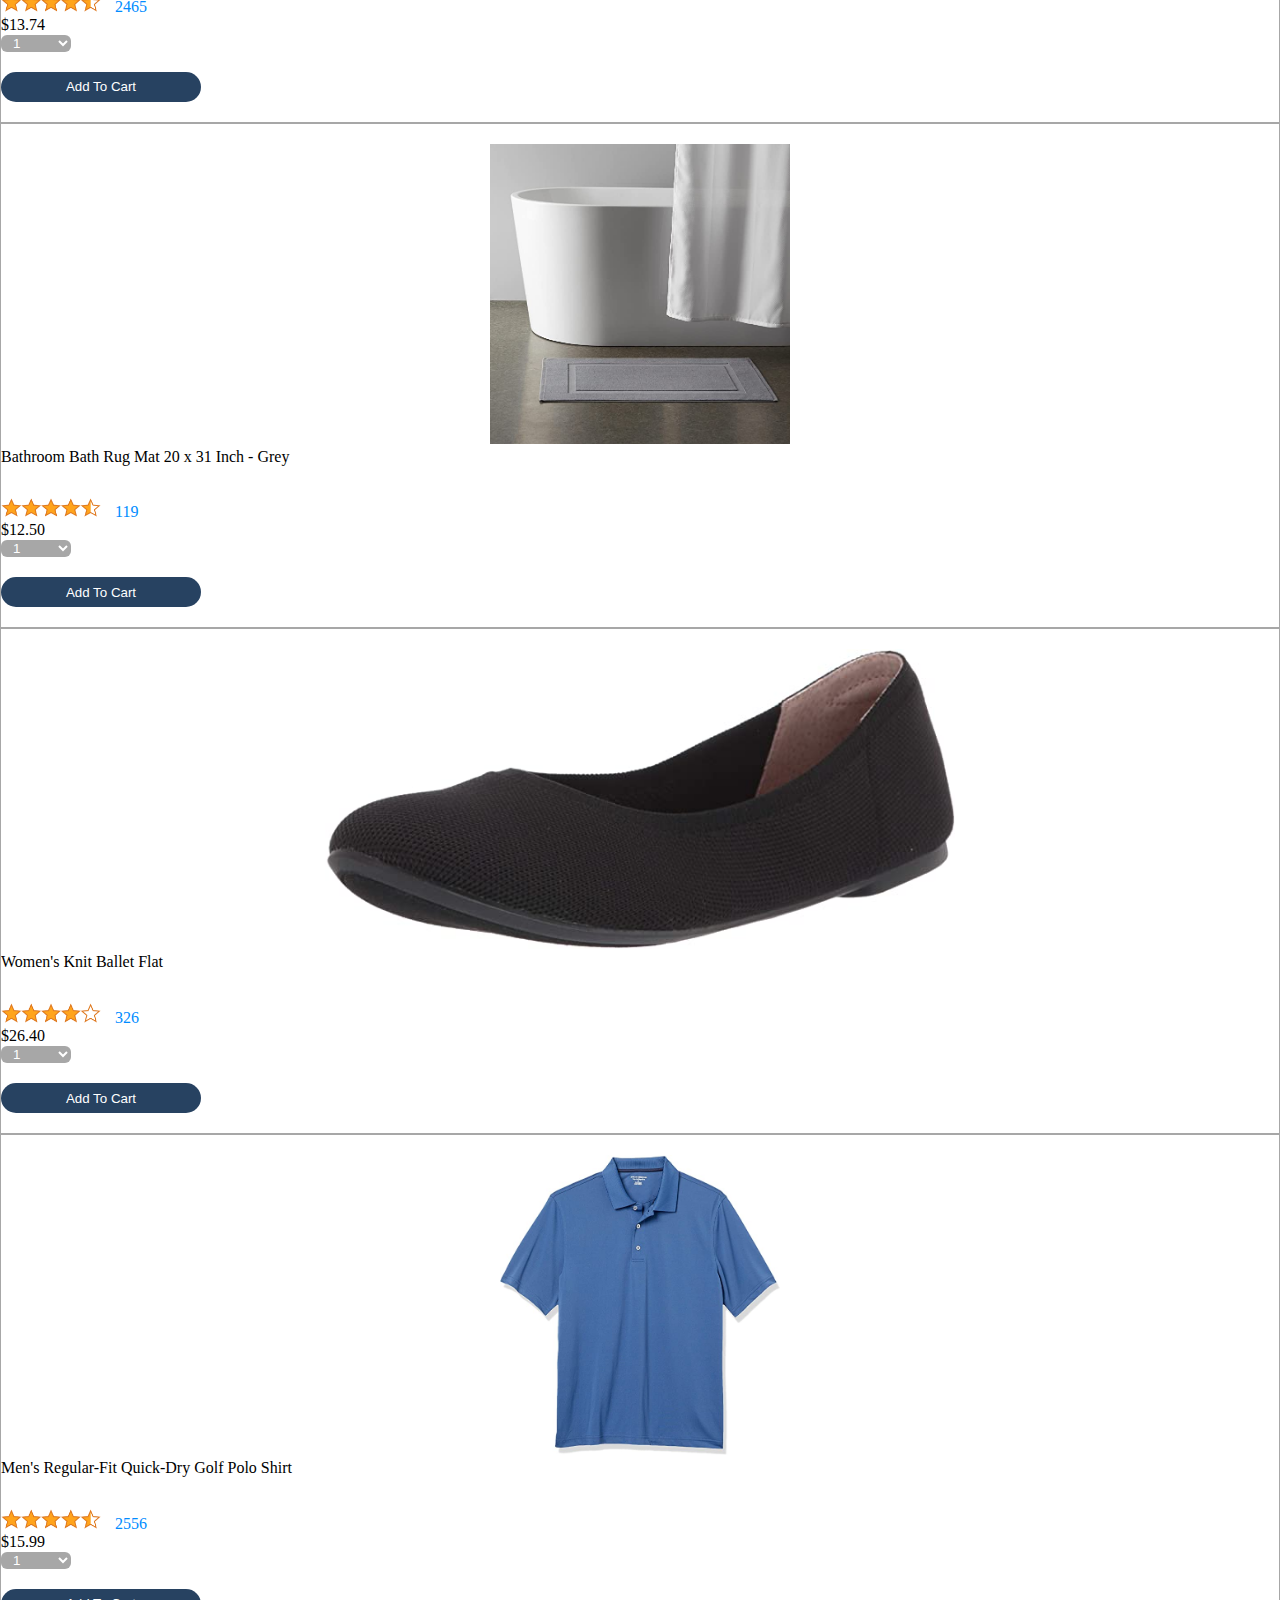
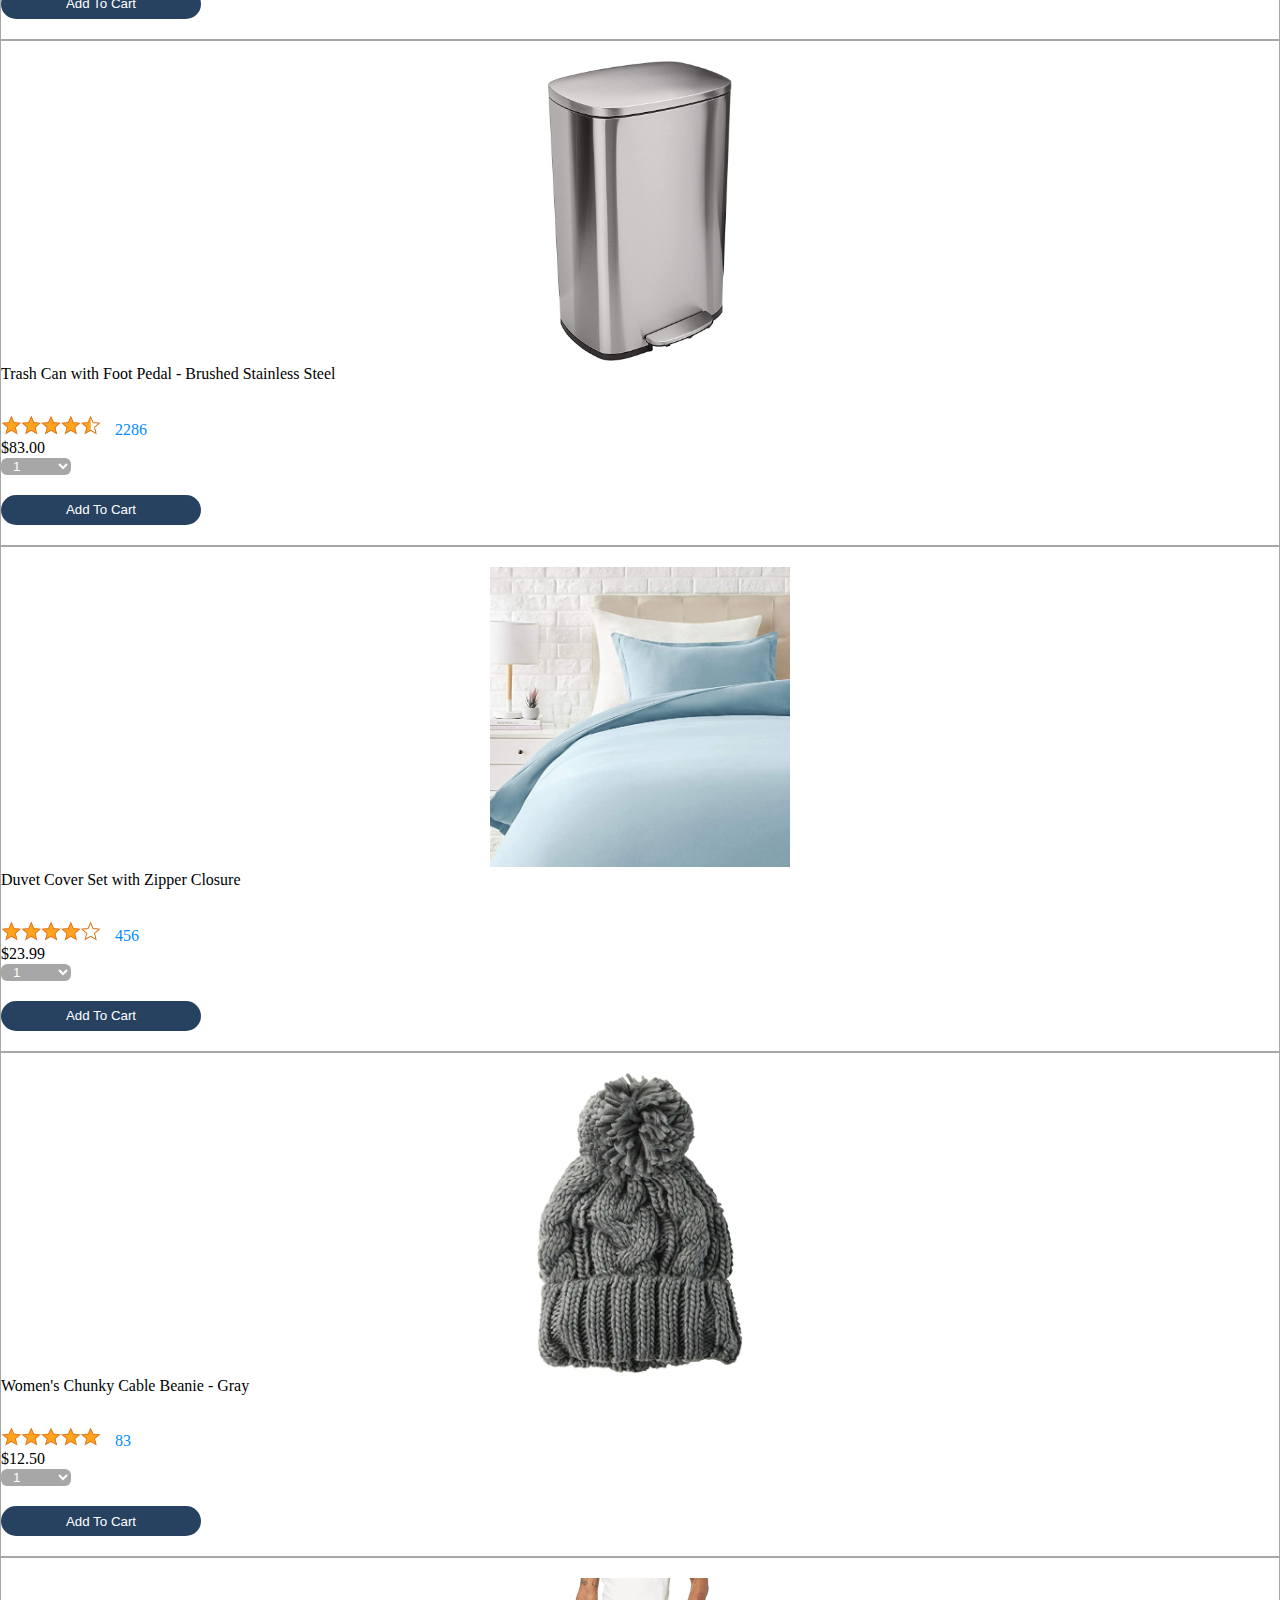
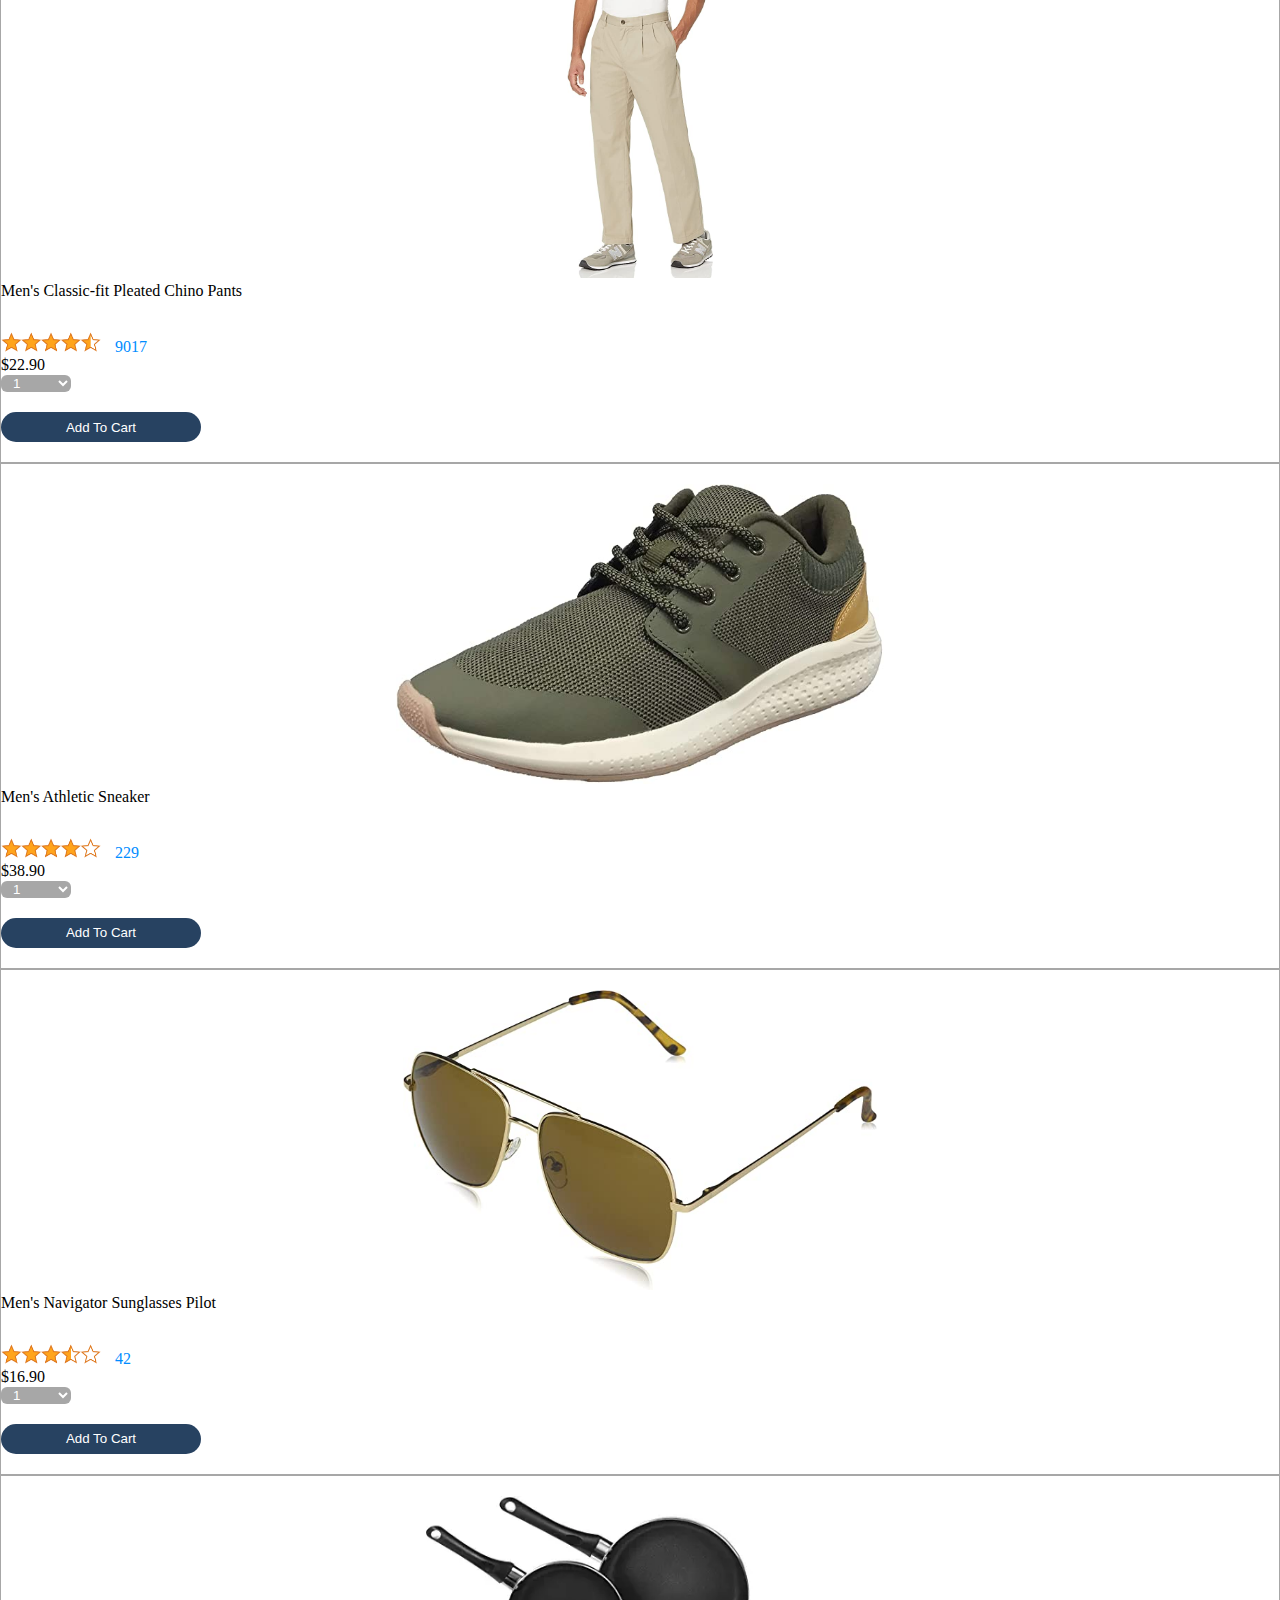
==== commit 9877b4ff: "sorted rating and price functionalities" ====
--- a/index.html
+++ b/index.html
@@ -17,7 +17,7 @@
     <div>
       <nav class="navbar navbar-expand-lg navbar-light bg-light">
         <div class="container-fluid">
-          <a class="navbar-brand" href="#">myWeb</a>
+          <a class="navbar-brand" href="index.html">myWeb</a>
           <button
             class="navbar-toggler"
             type="button"
@@ -38,31 +38,52 @@
                 <a class="nav-link" href="#">Return & Orders</a>
               </li>
               <li class="nav-item">
-                <a class="nav-link" href="#">Cart</a>
+                <a class="nav-link cart-css" href="checkout.html">Cart</a>
+                <p class="total-quantity js-total-quantity">(0)</p>
               </li>
             </ul>
-            <form class="d-flex">
+            <div class="d-flex" id="product-form-field">
               <input
+                id="js-search-input"
                 class="form-control me-2"
                 type="search"
-                placeholder="Search"
+                placeholder="Search for product"
                 aria-label="Search"
               />
-              <button class="btn btn-outline-success" type="submit">
-                Search
-              </button>
-            </form>
+              <button class="btn btn-outline-success">Search</button>
+            </div>
           </div>
         </div>
       </nav>
-      <main>
-        <div class="container banner-img">
+      <main class="container">
+        <div class="banner-img">
           <img src="/images/banner.png" width="100%" style="margin-top: 70px" />
         </div>
-        <div class="container top-collection">
+        <div class="top-collection">
           <h1 class="top-collection-title">TOP COLLECTION</h1>
         </div>
-        <div class="container-fluid products-main-container">
+        <div class="filter-function">
+          <h6>Filter</h6>
+          <div class="filter-container">
+            <div
+              class="d-flex align-items-center gap-3 filtering-container js-filtering-container"
+            >
+              <div class="js-rating-radio">
+                <input type="radio" id="ratingCheckbox" name="selectedFilter" />
+                <label for="ratingCheckbox">
+                  <p>High-low rating</p>
+                </label>
+              </div>
+              <div class="js-rating-price">
+                <input type="radio" id="priceCheckbox" name="selectedFilter" />
+                <label for="priceCheckbox">
+                  <p>Low-high price</p>
+                </label>
+              </div>
+            </div>
+          </div>
+        </div>
+        <div class="container products-main-container">
           <div class="row d-flex justify-content-center js-product-row">
             <!-- product-container -->
           </div>
--- a/main/css/index.css
+++ b/main/css/index.css
@@ -61,4 +61,28 @@
   background-color: rgba(0, 32, 68, 0.849);
   margin-bottom: 20px;
   color: white;
+  transition: transform 0.1s ease-in-out;
 }
+
+.add-to-cart-btn button:active {
+  transform: translateY(1px);
+}
+.filter-function {
+  margin: 30px 0;
+  & .filter-container {
+    display: flex;
+    gap: 20px;
+  }
+  & .filter-container {
+    height: 50px;
+    border-radius: 17px;
+    background: #d3d3d369;
+    box-shadow: inset 3px 3px 6px #a7a6a6, inset -3px -3px 6px #ececec;
+    & .filtering-container {
+      margin-left: 30px;
+    }
+    & label {
+      height: 20px;
+    }
+  }
+}
